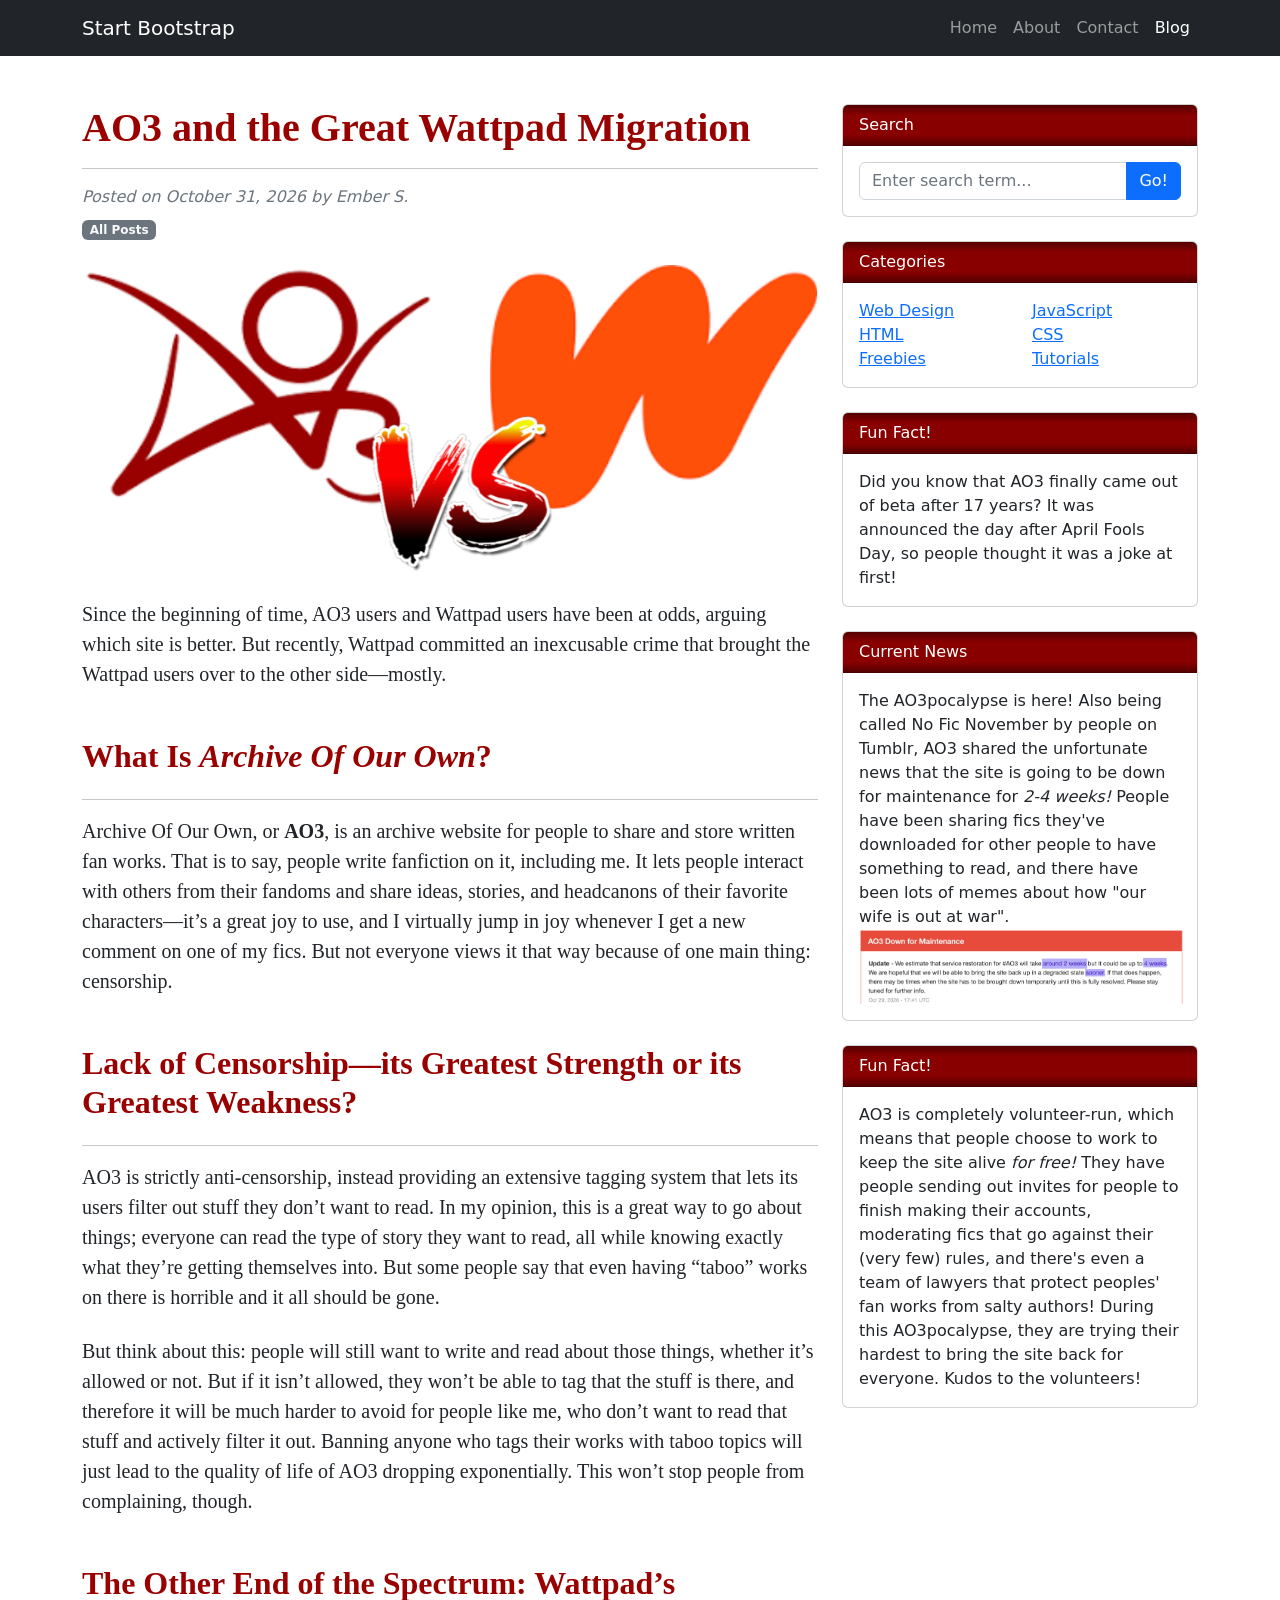
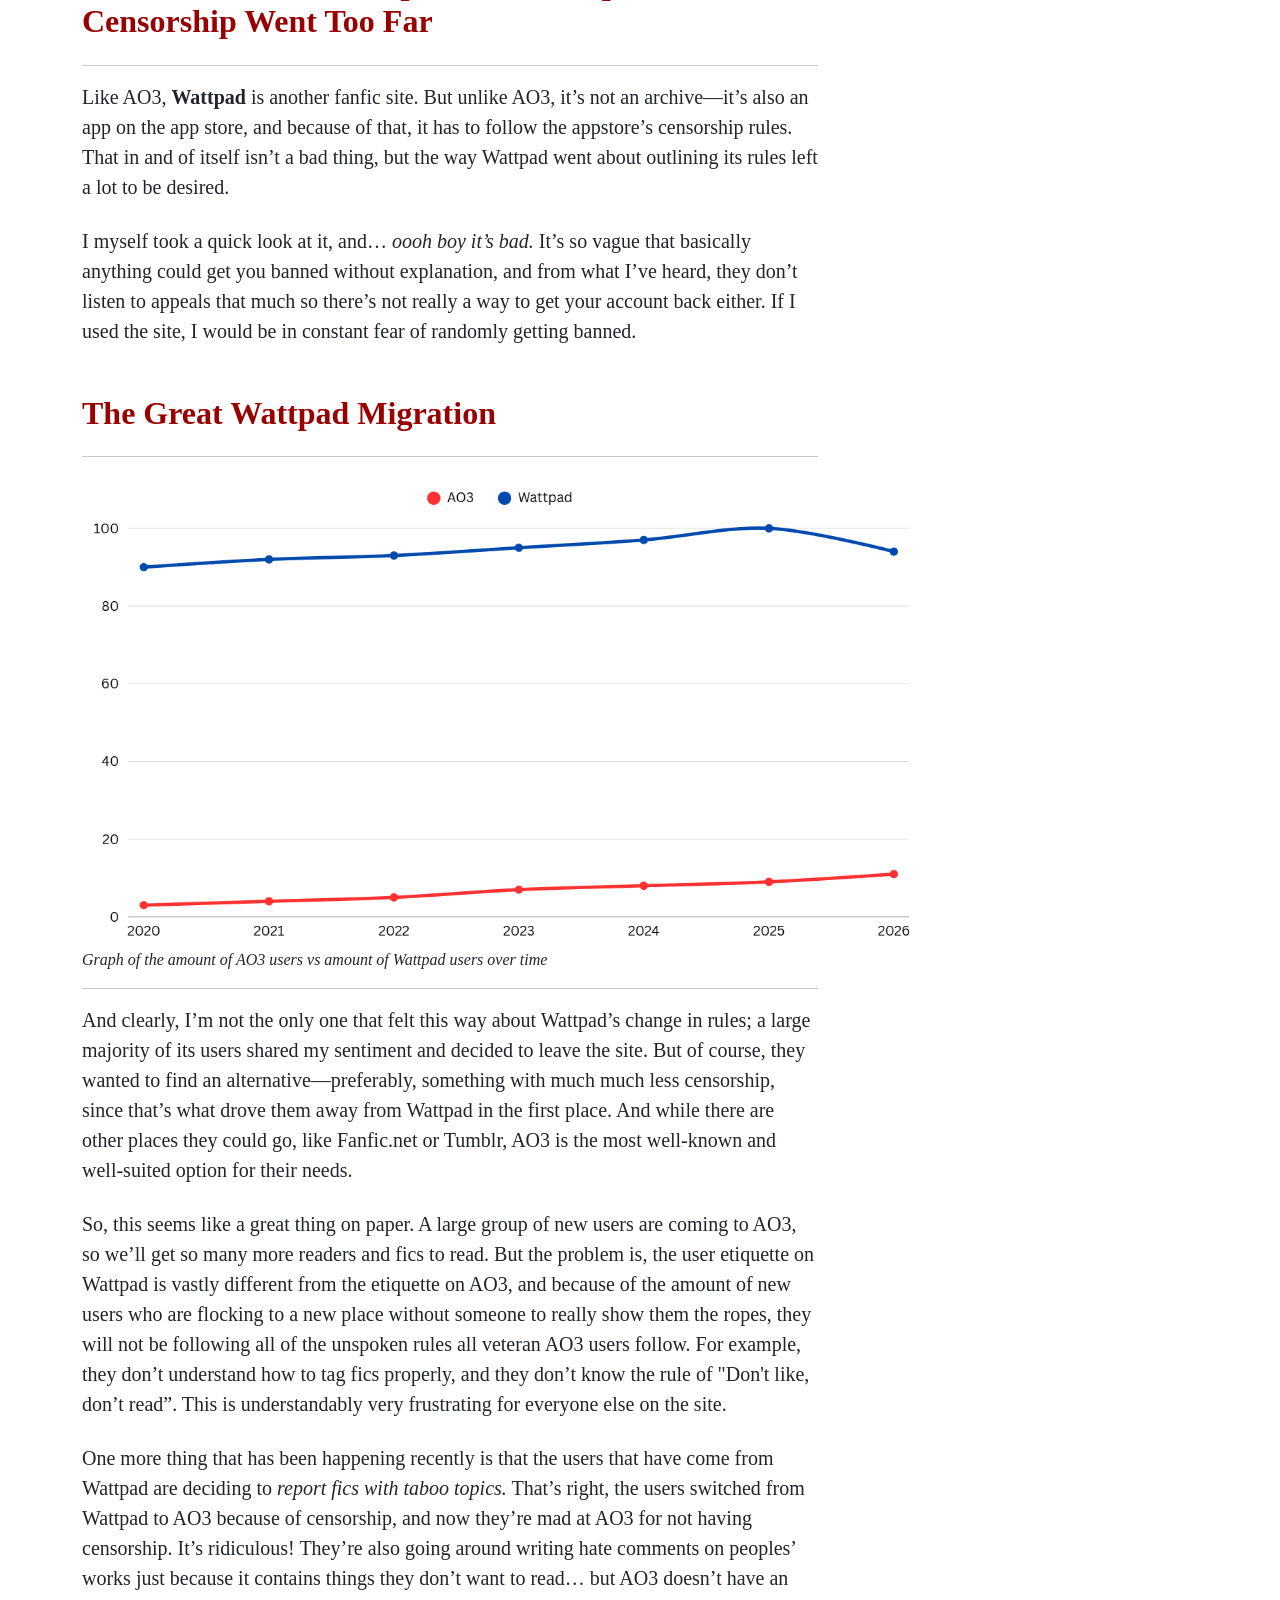
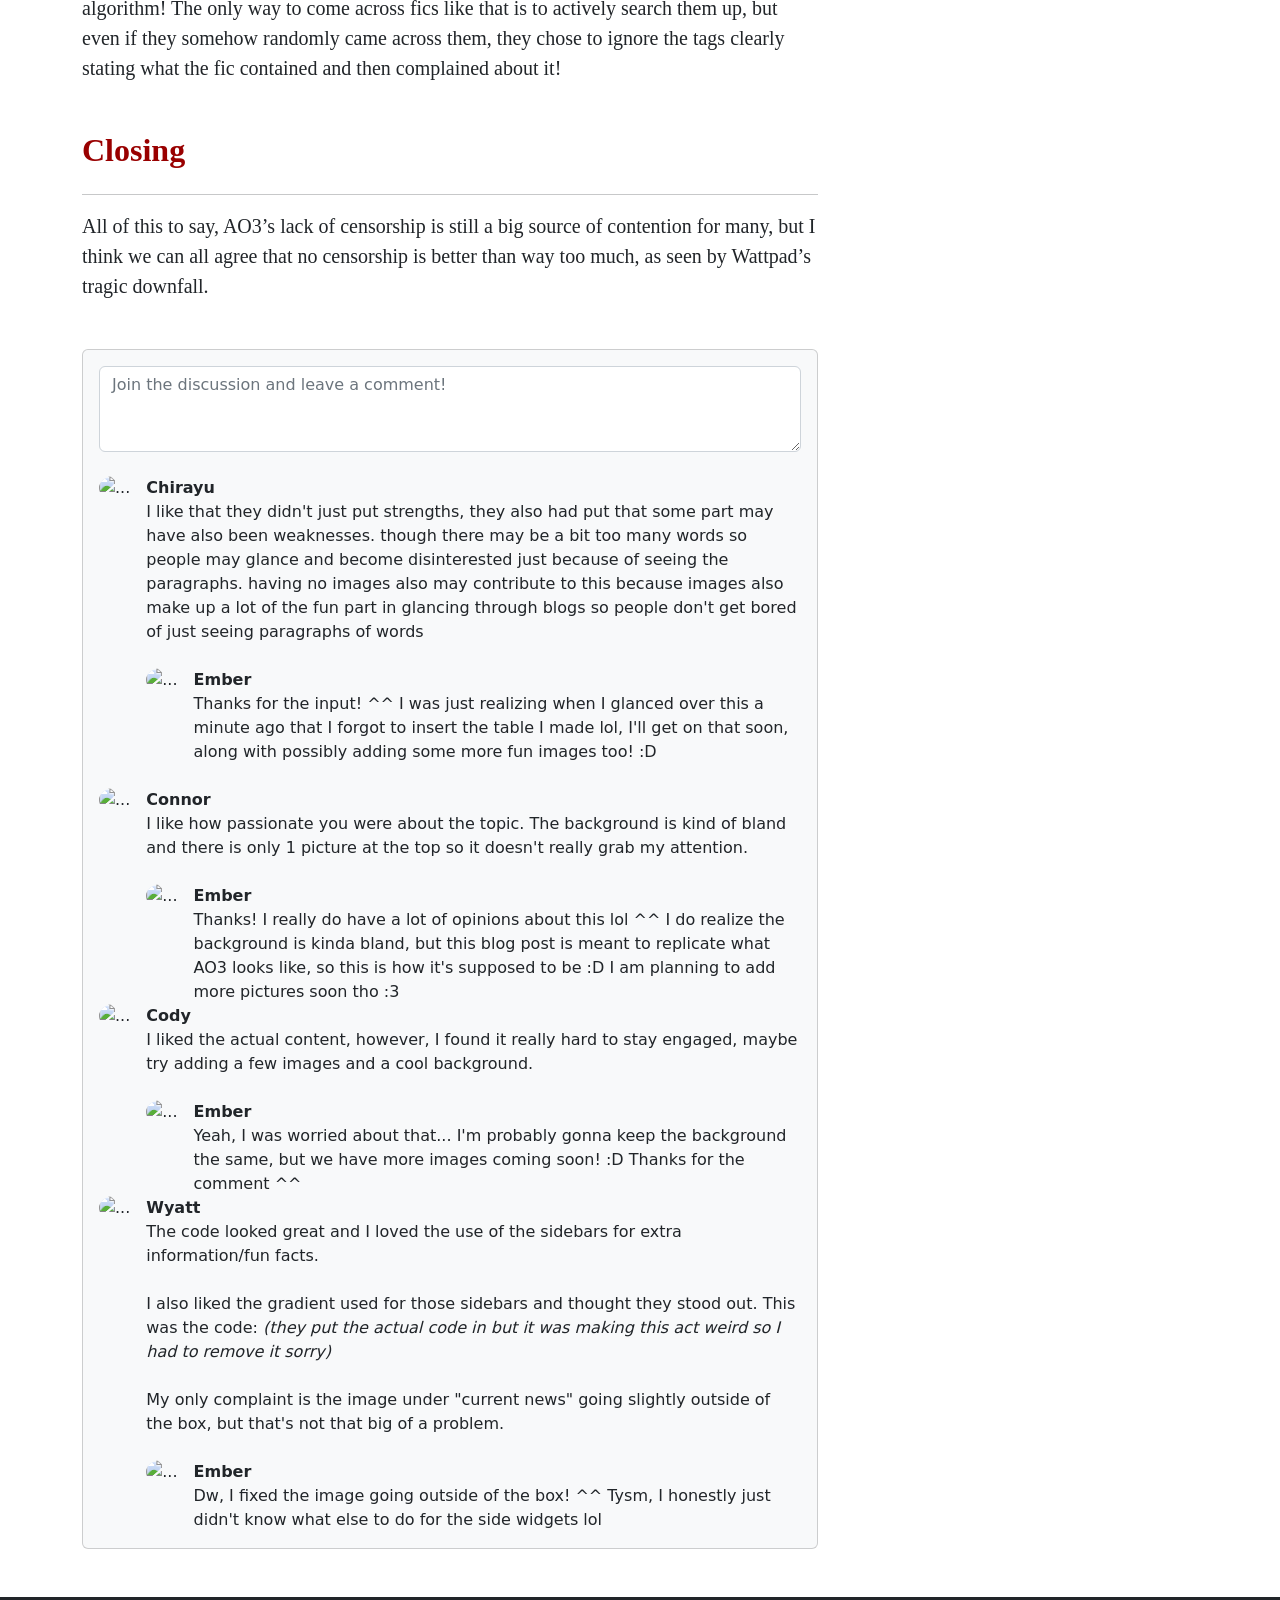
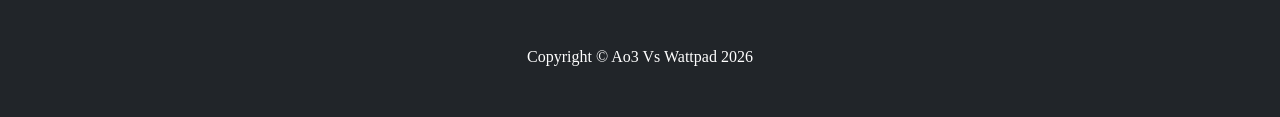
==== ao3-vs-wattpad/index.html @ 7c16bb61 "fixed the size of the widget picture (hopefully)" ====
<!DOCTYPE HTML>
<html lang="en">
    <head>
        <meta charset="utf-8">
        <meta name="viewport" content="width=device-width, initial-scale=1, shrink-to-fit=no">
        <meta name="description" content="">
        <meta name="author" content="">
        <title>AO3 and the Great Wattpad Migration</title>
        <!-- Favicon-->
        <link rel="icon" type="image/x-icon" href="favicon.ico">
        <!-- Core theme CSS (includes Bootstrap) - DON'T TOUCH THIS-->
        <link href="styles.css" rel="stylesheet">
        <!-- YOUR STYLES go in style.css, not styles.css! -->
        <link href="style.css" rel="stylesheet"> 
    </head>
    <body>
        <!-- Responsive navbar-->
        <nav class="navbar navbar-expand-lg navbar-dark bg-dark">
            <div class="container">
                <a class="navbar-brand" href="#!">Start Bootstrap</a>
                <button class="navbar-toggler" type="button" data-bs-toggle="collapse" data-bs-target="#navbarSupportedContent" aria-controls="navbarSupportedContent" aria-expanded="false" aria-label="Toggle navigation"><span class="navbar-toggler-icon"></span></button>
                <div class="collapse navbar-collapse" id="navbarSupportedContent">
                    <ul class="navbar-nav ms-auto mb-2 mb-lg-0">
                        <li class="nav-item"><a class="nav-link" href="../index.html">Home</a></li>
                        <li class="nav-item"><a class="nav-link" href="#!">About</a></li>
                        <li class="nav-item"><a class="nav-link" href="#!">Contact</a></li>
                        <li class="nav-item"><a class="nav-link active" aria-current="page" href="#">Blog</a></li>
                    </ul>
                </div>
            </div>
        </nav>
        <!-- Page content-->
        <div class="container mt-5">
            <div class="row">
                <div class="col-lg-8">
                    <!-- Post content-->
                    <article>
                        <!-- Post header-->
                        <header class="mb-4">
                            <!-- Post title-->
                            <h1 class="fw-bolder mb-1">AO3 and the Great Wattpad Migration</h1>
                            <hr>
                            <!-- Post meta content-->
                            <div class="text-muted fst-italic mb-2">Posted on October 31, 2026 by Ember S.</div>
                            <!-- Post categories-->
                            <a class="badge bg-secondary text-decoration-none link-light" href="../index.html">All Posts</a>
                        </header>
                        <!-- Preview image figure-->
                        <figure class="mb-4"><img class="img-fluid rounded" src="ao3-vs-wattpad.png" alt="AO3 versus Wattpad"></figure>
                        <!-- Post content-->
                        <section class="mb-5">
                            <p class="fs-5 mb-4">Since the beginning of time, AO3 users and Wattpad users have been at odds, arguing which site is better. But recently, Wattpad committed an inexcusable crime that brought the Wattpad users over to the other side—mostly.</p>
                            <h2 class="fw-bolder mb-4 mt-5">What Is <em>Archive Of Our Own</em>?</h2>
                            <hr>
                            <p class="fs-5 mb-4">Archive Of Our Own, or <strong>AO3</strong>, is an archive website for people to share and store written fan works. That is to say, people write fanfiction on it, including me. It lets people interact with others from their fandoms and share ideas, stories, and headcanons of their favorite characters—it’s a great joy to use, and I virtually jump in joy whenever I get a new comment on one of my fics. But not everyone views it that way because of one main thing: censorship.</p>
                            <h2 class="fw-bolder mb-4 mt-5">Lack of Censorship—its Greatest Strength or its Greatest Weakness?</h2>
                            <hr>
                            <p class="fs-5 mb-4">AO3 is strictly anti-censorship, instead providing an extensive tagging system that lets its users filter out stuff they don’t want to read. In my opinion, this is a great way to go about things; everyone can read the type of story they want to read, all while knowing exactly what they’re getting themselves into. But some people say that even having “taboo” works on there is horrible and it all should be gone.</p>
                            <p class="fs-5 mb-4">But think about this: people will still want to write and read about those things, whether it’s allowed or not. But if it isn’t allowed, they won’t be able to tag that the stuff is there, and therefore it will be much harder to avoid for people like me, who don’t want to read that stuff and actively filter it out. Banning anyone who tags their works with taboo topics will just lead to the quality of life of AO3 dropping exponentially. This won’t stop people from complaining, though.</p>
                            <h2 class="fw-bolder mb-4 mt-5">The Other End of the Spectrum: Wattpad’s Censorship Went Too Far</h2>
                            <hr>
                            <p class="fs-5 mb-4">Like AO3, <strong>Wattpad</strong> is another fanfic site. But unlike AO3, it’s not an archive—it’s also an app on the app store, and because of that, it has to follow the appstore’s censorship rules. That in and of itself isn’t a bad thing, but the way Wattpad went about outlining its rules left a lot to be desired.</p>
                            <p class="fs-5 mb-4">I myself took a quick look at it, and… <em>oooh boy it’s bad.</em> It’s so vague that basically anything could get you banned without explanation, and from what I’ve heard, they don’t listen to appeals that much so there’s not really a way to get your account back either. If I used the site, I would be in constant fear of randomly getting banned.</p>
                            <h2 class="fw-bolder mb-4 mt-5">The Great Wattpad Migration</h2>
                            <hr>
                            <img src="ao3-vs-wattpad-graph.png" alt="Graph of amount of AO3 users vs amount of Wattpad users over time" height="475px">
                            <p><em>Graph of the amount of AO3 users vs amount of Wattpad users over time</em></p>
                            <hr>
                            <p class="fs-5 mb-4">And clearly, I’m not the only one that felt this way about Wattpad’s change in rules; a large majority of its users shared my sentiment and decided to leave the site. But of course, they wanted to find an alternative—preferably, something with much much less censorship, since that’s what drove them away from Wattpad in the first place. And while there are other places they could go, like Fanfic.net or Tumblr, AO3 is the most well-known and well-suited option for their needs.</p>
                            <p class="fs-5 mb-4">So, this seems like a great thing on paper. A large group of new users are coming to AO3, so we’ll get so many more readers and fics to read. But the problem is, the user etiquette on Wattpad is vastly different from the etiquette on AO3, and because of the amount of new users who are flocking to a new place without someone to really show them the ropes, they will not be following all of the unspoken rules all veteran AO3 users follow. For example, they don’t understand how to tag fics properly, and they don’t know the rule of "Don't like, don’t read”. This is understandably very frustrating for everyone else on the site.</p>
                            <p class="fs-5 mb-4">One more thing that has been happening recently is that the users that have come from Wattpad are deciding to <em>report fics with taboo topics.</em> That’s right, the users switched from Wattpad to AO3 because of censorship, and now they’re mad at AO3 for not having censorship. It’s ridiculous! They’re also going around writing hate comments on peoples’ works just because it contains things they don’t want to read… but AO3 doesn’t have an algorithm! The only way to come across fics like that is to actively search them up, but even if they somehow randomly came across them, they chose to ignore the tags clearly stating what the fic contained and then complained about it!</p>
                            <h2 class="fw-bolder mb-4 mt-5">Closing</h2>
                            <hr>
                            <p class="fs-5 mb-4">All of this to say, AO3’s lack of censorship is still a big source of contention for many, but I think we can all agree that no censorship is better than way too much, as seen by Wattpad’s tragic downfall.</p>
                        </section>
                    </article>
                    <!-- Comments section-->
                    <section class="mb-5">
                        <div class="card bg-light">
                            <div class="card-body">
                                <!-- Comment form-->
                                <form class="mb-4"><textarea class="form-control" rows="3" placeholder="Join the discussion and leave a comment!"></textarea></form>
                                <!-- Comment with nested comments-->
                                <div class="d-flex mb-4">
                                    <!-- Parent comment-->
                                    <div class="flex-shrink-0"><img class="rounded-circle" src="https://source.roboflow.com/h8u6q8CDWDcug4Eg41S5pzTrK632/5afs3L3KSyShOP1tIbpe/original.jpg" alt="..." height="50px" width="50px"></div>
                                    <div class="ms-3">
                                        <div class="fw-bold">Chirayu</div>
                                        I like that they didn't just put strengths, they also had put that some part may have also been weaknesses. though there may be a bit too many words so people may glance and become disinterested just because of seeing the paragraphs. having no images also may contribute to this because images also make up a lot of the fun part in glancing through blogs so people don't get bored of just seeing paragraphs of words
                                        <!-- Child comment 1-->
                                        <div class="d-flex mt-4">
                                            <div class="flex-shrink-0"><img class="rounded-circle" src="https://cdn12.picryl.com/photo/2016/12/31/kitten-cat-pet-animals-0e38ed-1024.jpg" alt="..." height="50px" width="50px"></div>
                                            <div class="ms-3">
                                                <div class="fw-bold">Ember</div>
                                                Thanks for the input! ^^ I was just realizing when I glanced over this a minute ago that I forgot to insert the table I made lol, I'll get on that soon, along with possibly adding some more fun images too! :D
                                            </div>
                                        </div>
                                    </div>
                                </div>
                                <!-- Single comment-->
                                <div class="d-flex">
                                    <div class="flex-shrink-0"><img class="rounded-circle" src="https://dvhsnews.org/wp-content/uploads/2026/01/orange-tabby-cat-profile.jpg" alt="..." height="50px" width="50px"></div>
                                    <div class="ms-3">
                                        <div class="fw-bold">Connor</div>
                                        I like how passionate you were about the topic. The background is kind of bland and there is only 1 picture at the top so it doesn't really grab my attention.
                                        <!-- Child comment 1-->
                                        <div class="d-flex mt-4">
                                            <div class="flex-shrink-0"><img class="rounded-circle" src="https://cdn12.picryl.com/photo/2016/12/31/kitten-cat-pet-animals-0e38ed-1024.jpg" alt="..." height="50px" width="50px"></div>
                                            <div class="ms-3">
                                                <div class="fw-bold">Ember</div>
                                                Thanks! I really do have a lot of opinions about this lol ^^ I do realize the background is kinda bland, but this blog post is meant to replicate what AO3 looks like, so this is how it's supposed to be :D I am planning to add more pictures soon tho :3
                                            </div>
                                        </div>
                                    </div>
                                </div>
                                <!-- Single comment-->
                                <div class="d-flex">
                                    <div class="flex-shrink-0"><img class="rounded-circle" src="https://i1.pickpik.com/photos/745/633/146/norwegian-forest-cat-cat-amber-face-preview.jpg" alt="..." height="50px" width="50px"></div>
                                    <div class="ms-3">
                                        <div class="fw-bold">Cody</div>
                                        I liked the actual content, however, I found it really hard to stay engaged, maybe try adding a few images and a cool background.
                                        <!-- Child comment 1-->
                                        <div class="d-flex mt-4">
                                            <div class="flex-shrink-0"><img class="rounded-circle" src="https://cdn12.picryl.com/photo/2016/12/31/kitten-cat-pet-animals-0e38ed-1024.jpg" alt="..." height="50px" width="50px"></div>
                                            <div class="ms-3">
                                                <div class="fw-bold">Ember</div>
                                                Yeah, I was worried about that... I'm probably gonna keep the background the same, but we have more images coming soon! :D Thanks for the comment ^^
                                            </div>
                                        </div>
                                    </div>
                                </div>
                                <!-- Single comment-->
                                <div class="d-flex">
                                    <div class="flex-shrink-0"><img class="rounded-circle" src="https://pixnio.com/free-images/2017/09/26/2017-09-26-07-55-24.jpg" alt="..." height="50px" width="50px"></div>
                                    <div class="ms-3">
                                        <div class="fw-bold">Wyatt</div>
                                        The code looked great and I loved the use of the sidebars for extra information/fun facts.<br><br>
                                        I also liked the gradient used for those sidebars and thought they stood out. This was the code: <em>(they put the actual code in but it was making this act weird so I had to remove it sorry)</em><br><br>
                                        My only complaint is the image under "current news" going slightly outside of the box, but that's not that big of a problem.
                                        <!-- Child comment 1-->
                                        <div class="d-flex mt-4">
                                            <div class="flex-shrink-0"><img class="rounded-circle" src="https://cdn12.picryl.com/photo/2016/12/31/kitten-cat-pet-animals-0e38ed-1024.jpg" alt="..." height="50px" width="50px"></div>
                                            <div class="ms-3">
                                                <div class="fw-bold">Ember</div>
                                                Dw, I fixed the image going outside of the box! ^^ Tysm, I honestly just didn't know what else to do for the side widgets lol
                                            </div>
                                        </div>
                                    </div>
                                </div>
                            </div>
                        </div>
                    </section>
                </div>
                <!-- Side widgets-->
                <div class="col-lg-4">
                    <!-- Search widget-->
                    <div class="card mb-4">
                        <div class="card-header">Search</div>
                        <div class="card-body">
                            <div class="input-group">
                                <input class="form-control" type="text" placeholder="Enter search term..." aria-label="Enter search term..." aria-describedby="button-search">
                                <button class="btn btn-primary" id="button-search" type="button">Go!</button>
                            </div>
                        </div>
                    </div>
                    <!-- Categories widget-->
                    <div class="card mb-4">
                        <div class="card-header">Categories</div>
                        <div class="card-body">
                            <div class="row">
                                <div class="col-sm-6">
                                    <ul class="list-unstyled mb-0">
                                        <li><a href="#!">Web Design</a></li>
                                        <li><a href="#!">HTML</a></li>
                                        <li><a href="#!">Freebies</a></li>
                                    </ul>
                                </div>
                                <div class="col-sm-6">
                                    <ul class="list-unstyled mb-0">
                                        <li><a href="#!">JavaScript</a></li>
                                        <li><a href="#!">CSS</a></li>
                                        <li><a href="#!">Tutorials</a></li>
                                    </ul>
                                </div>
                            </div>
                        </div>
                    </div>
                    <!-- Side widget-->
                    <div class="card mb-4">
                        <div class="card-header">Fun Fact!</div>
                        <div class="card-body">Did you know that AO3 finally came out of beta after 17 years? It was announced the day after April Fools Day, so people thought it was a joke at first!</div>
                    </div>
                    <!-- Side widget-->
                    <div class="card mb-4">
                        <div class="card-header">Current News</div>
                        <div class="card-body">The AO3pocalypse is here! Also being called No Fic November by people on Tumblr, AO3 shared the unfortunate news that the site is going to be down for maintenance for <em>2-4 weeks!</em> People have been sharing fics they've downloaded for other people to have something to read, and there have been lots of memes about how "our wife is out at war".<br>
                        <img src="ao3-status-update.png" alt="ao3 status update" height="75px"></div>
                    </div>
                    <!-- Side widget-->
                    <div class="card mb-4">
                        <div class="card-header">Fun Fact!</div>
                        <div class="card-body">AO3 is completely volunteer-run, which means that people choose to work to keep the site alive <em>for free!</em> They have people sending out invites for people to finish making their accounts, moderating fics that go against their (very few) rules, and there's even a team of lawyers that protect peoples' fan works from salty authors! During this AO3pocalypse, they are trying their hardest to bring the site back for everyone. Kudos to the volunteers!</div>
                    </div>
                </div>
            </div>
        </div>
        <!-- Footer-->
        <footer class="py-5 bg-dark">
            <div class="container"><p class="m-0 text-center text-white">Copyright © Ao3 Vs Wattpad 2026</p></div>
        </footer>
        <!-- Bootstrap core JS-->
        <script src="https://cdn.jsdelivr.net/npm/bootstrap@5.2.3/dist/js/bootstrap.bundle.min.js"></script>
        <!-- Core theme JS-->
        <script src="js/scripts.js"></script>
    

</body></html>
---- ao3-vs-wattpad/style.css ----
/* LEAVE THESE */


/* NEW CSS HERE */
h1 {
    color:#990000!important;
    font-family: Georgia;
}
h2 {
    color:#990000!important;
    font-family: Georgia;
}
p {
    font-family: Lucida Sans;
}
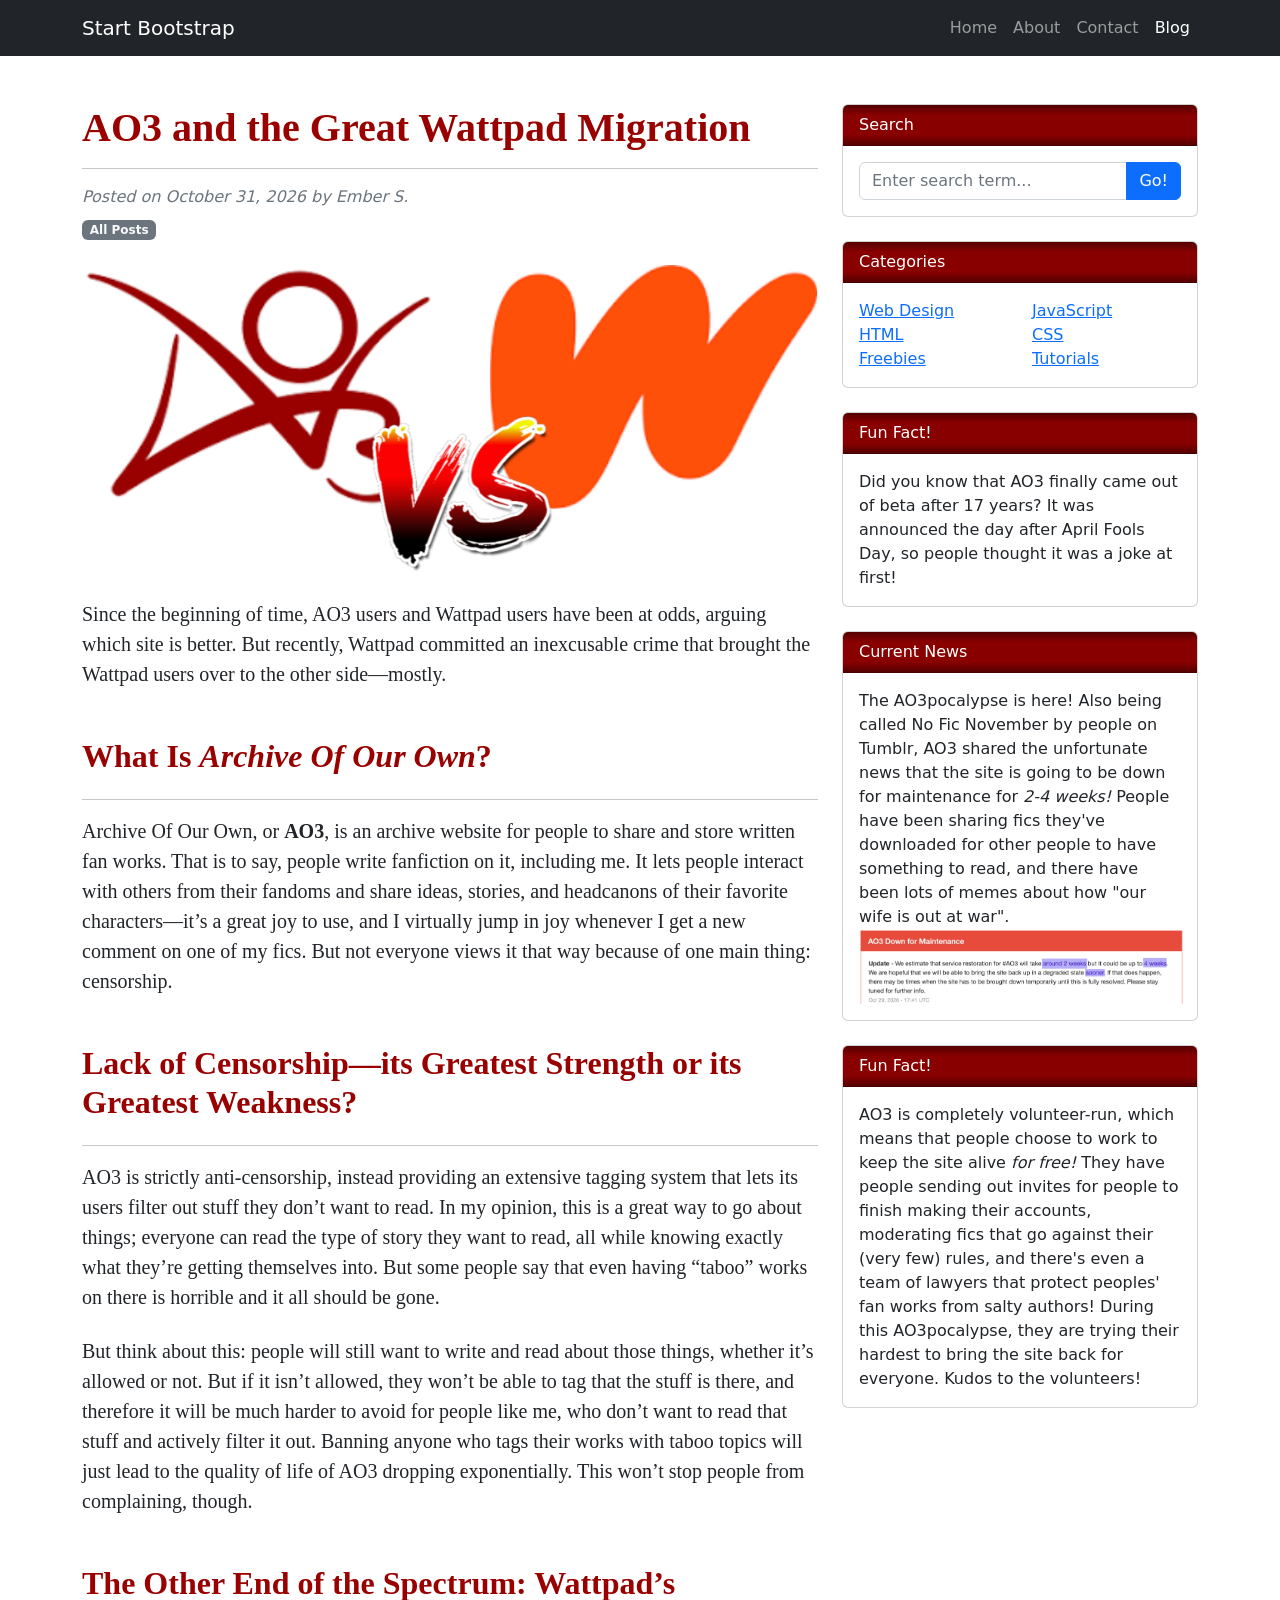
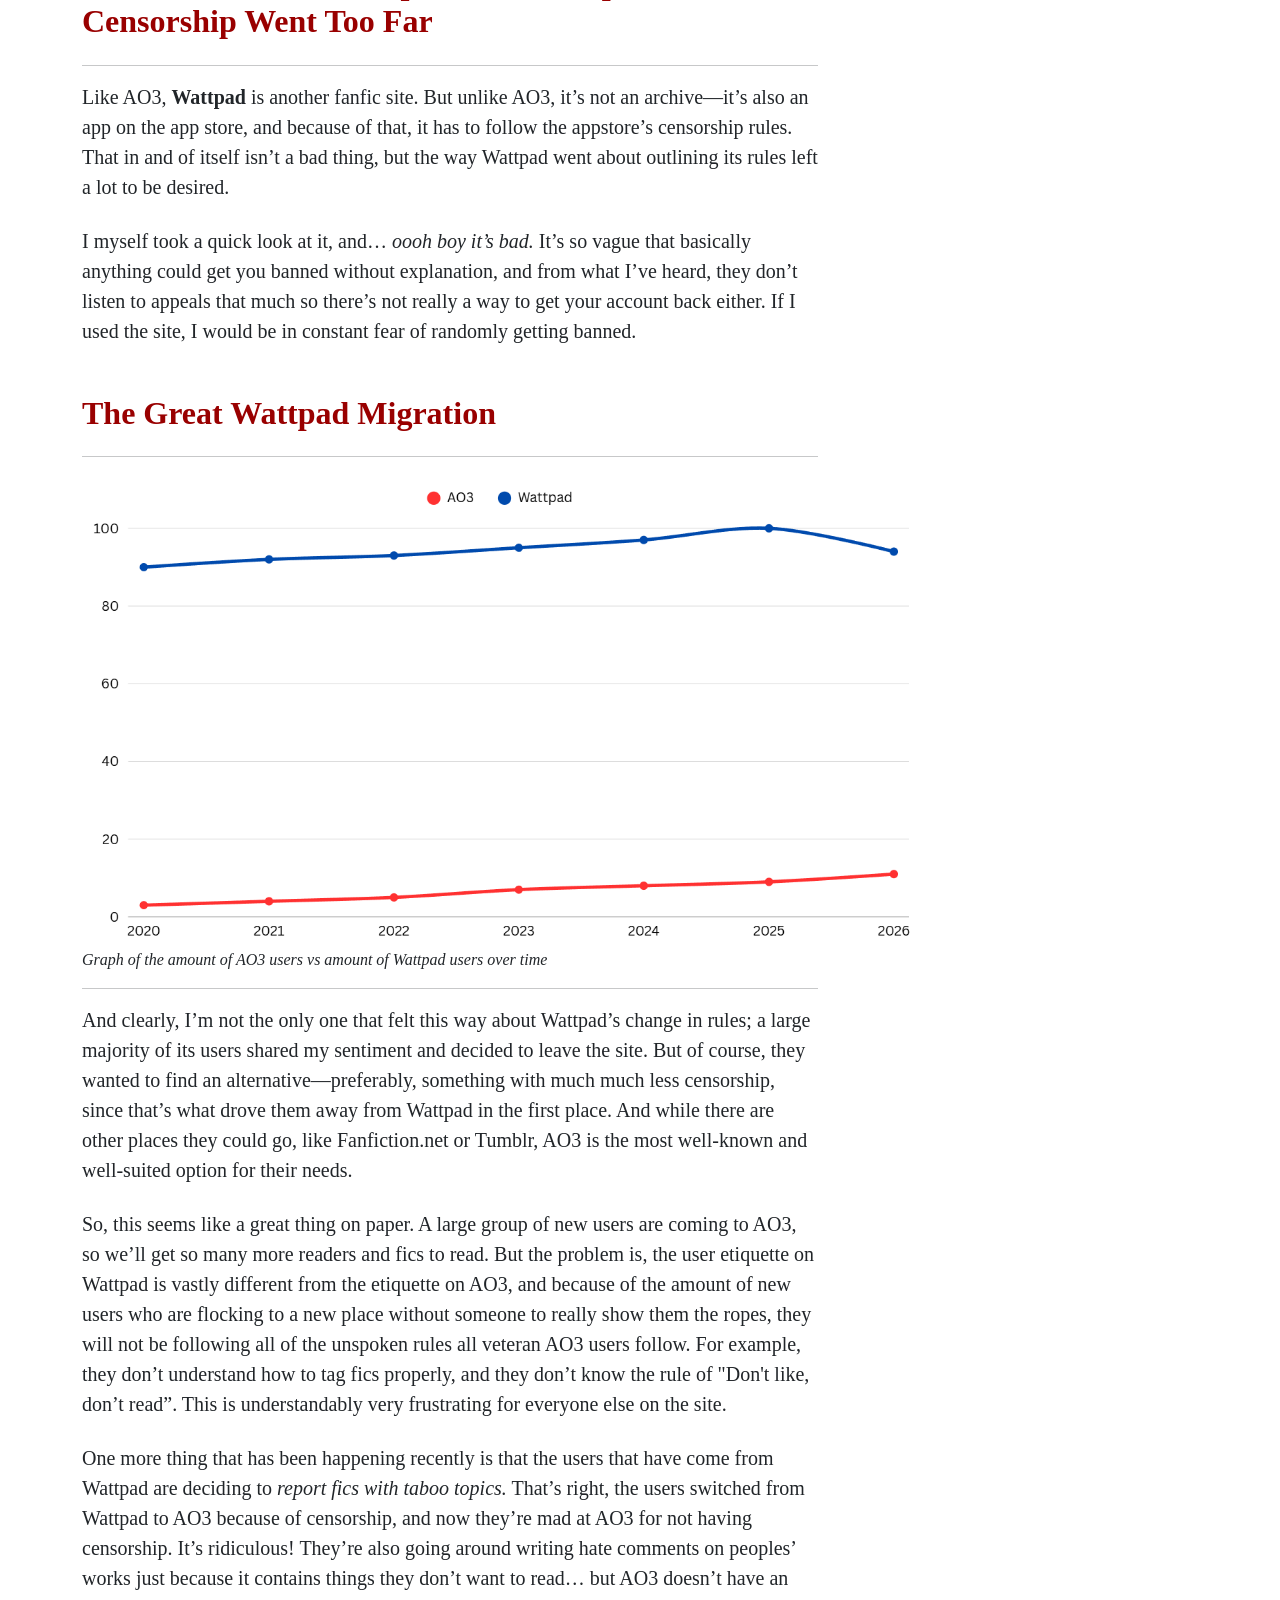
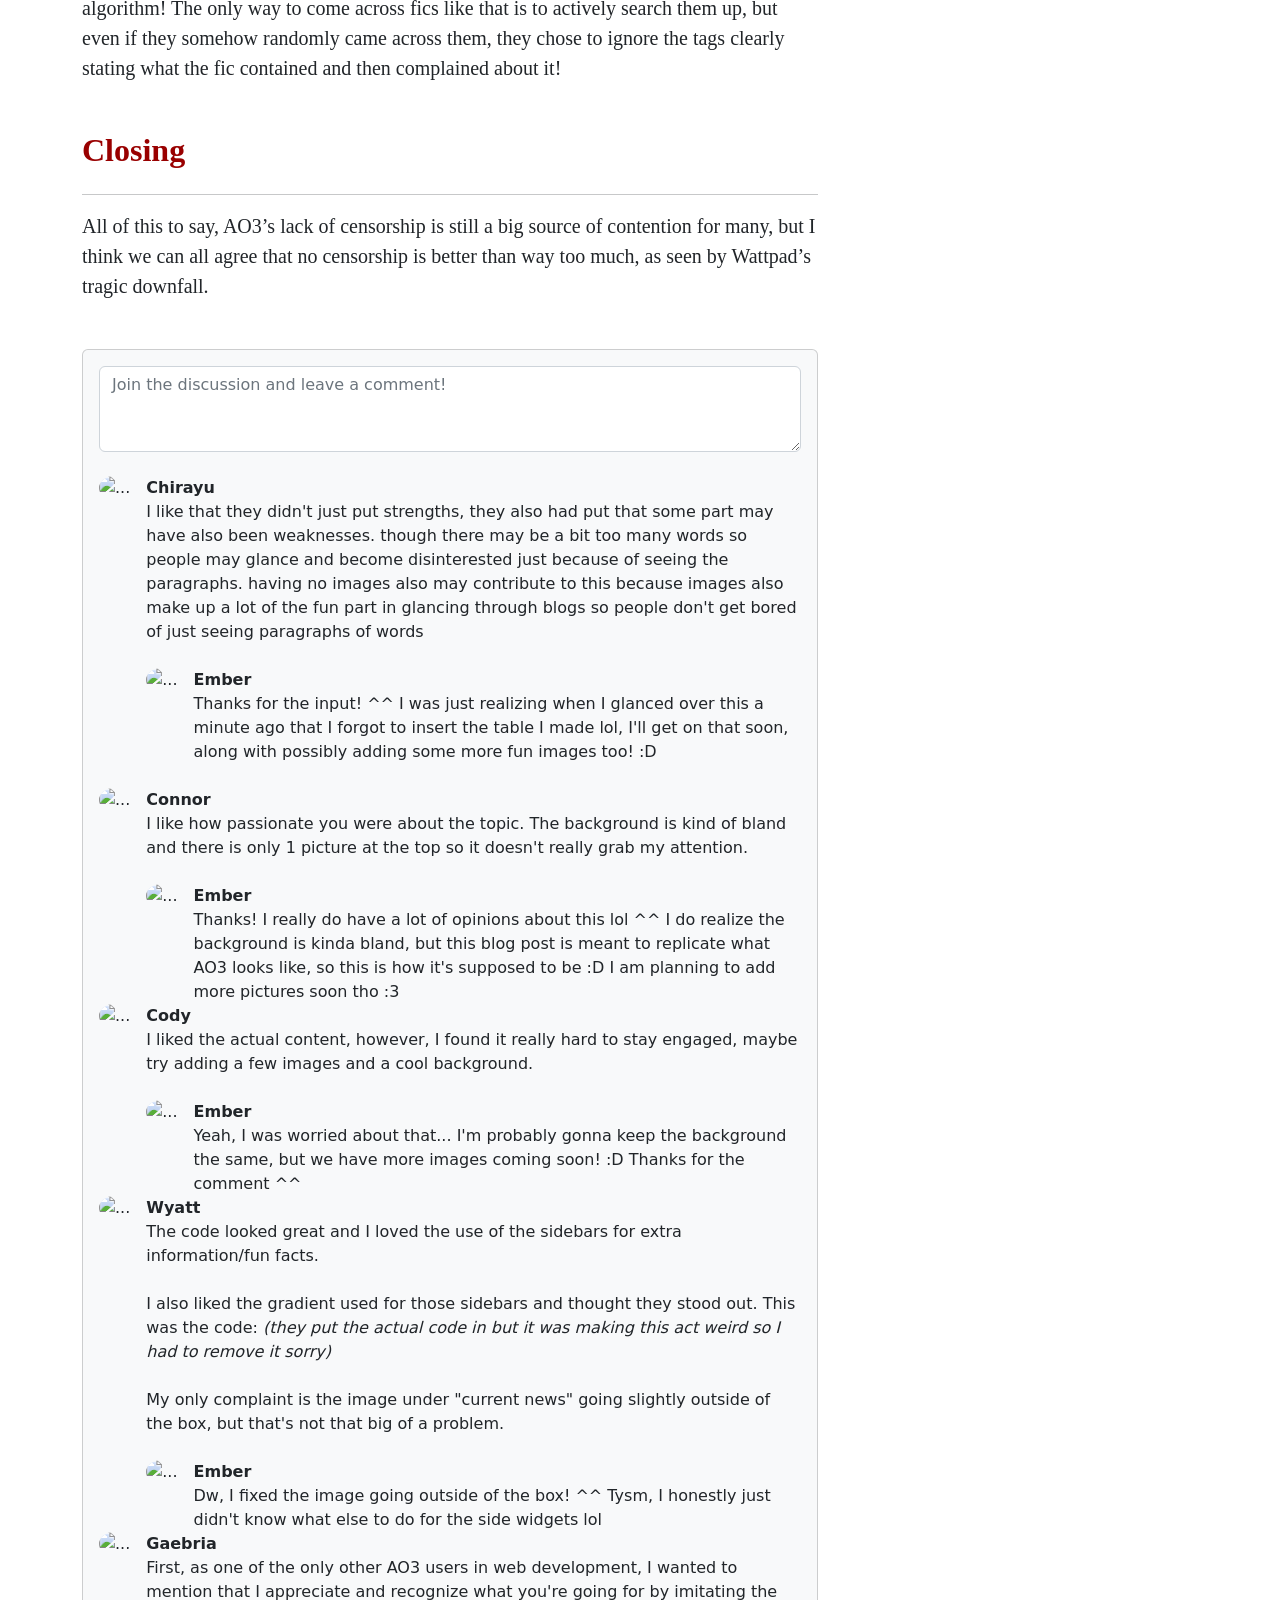
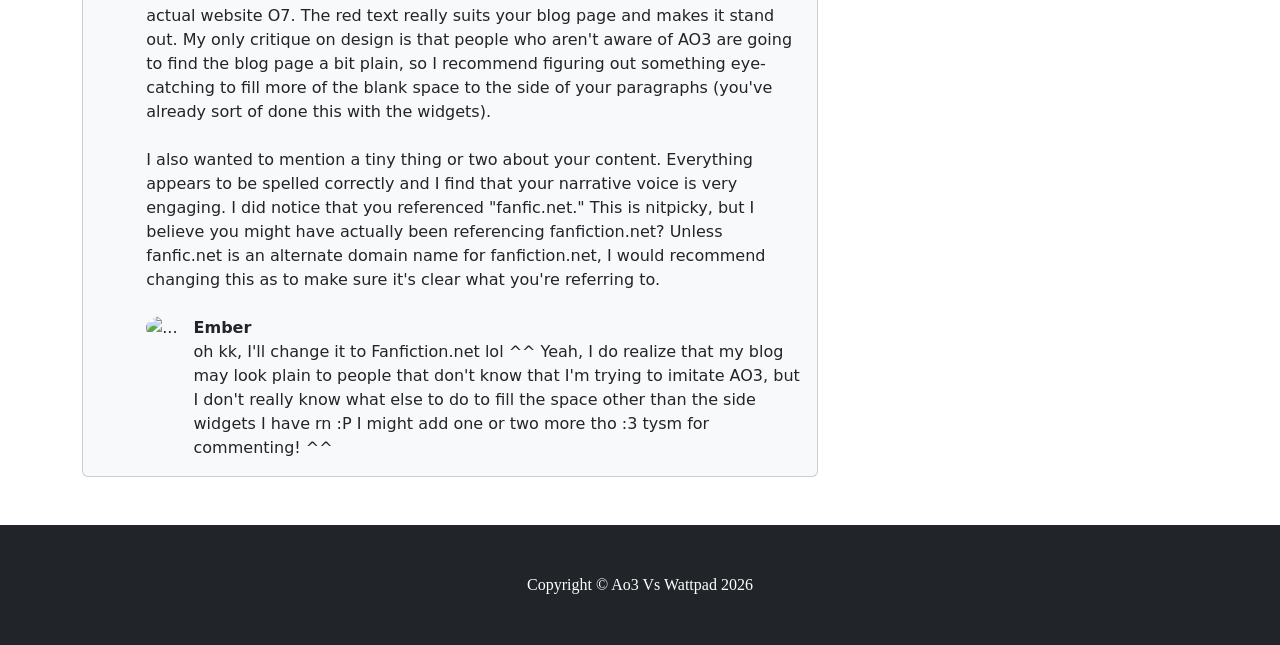
==== commit 0e8a9745: "added a comment from gabe and my reply, also changed fanfic.net to fanfiction.net" ====
--- a/ao3-vs-wattpad/index.html
+++ b/ao3-vs-wattpad/index.html
@@ -66,7 +66,7 @@
                             <img src="ao3-vs-wattpad-graph.png" alt="Graph of amount of AO3 users vs amount of Wattpad users over time" height="475px">
                             <p><em>Graph of the amount of AO3 users vs amount of Wattpad users over time</em></p>
                             <hr>
-                            <p class="fs-5 mb-4">And clearly, I’m not the only one that felt this way about Wattpad’s change in rules; a large majority of its users shared my sentiment and decided to leave the site. But of course, they wanted to find an alternative—preferably, something with much much less censorship, since that’s what drove them away from Wattpad in the first place. And while there are other places they could go, like Fanfic.net or Tumblr, AO3 is the most well-known and well-suited option for their needs.</p>
+                            <p class="fs-5 mb-4">And clearly, I’m not the only one that felt this way about Wattpad’s change in rules; a large majority of its users shared my sentiment and decided to leave the site. But of course, they wanted to find an alternative—preferably, something with much much less censorship, since that’s what drove them away from Wattpad in the first place. And while there are other places they could go, like Fanfiction.net or Tumblr, AO3 is the most well-known and well-suited option for their needs.</p>
                             <p class="fs-5 mb-4">So, this seems like a great thing on paper. A large group of new users are coming to AO3, so we’ll get so many more readers and fics to read. But the problem is, the user etiquette on Wattpad is vastly different from the etiquette on AO3, and because of the amount of new users who are flocking to a new place without someone to really show them the ropes, they will not be following all of the unspoken rules all veteran AO3 users follow. For example, they don’t understand how to tag fics properly, and they don’t know the rule of "Don't like, don’t read”. This is understandably very frustrating for everyone else on the site.</p>
                             <p class="fs-5 mb-4">One more thing that has been happening recently is that the users that have come from Wattpad are deciding to <em>report fics with taboo topics.</em> That’s right, the users switched from Wattpad to AO3 because of censorship, and now they’re mad at AO3 for not having censorship. It’s ridiculous! They’re also going around writing hate comments on peoples’ works just because it contains things they don’t want to read… but AO3 doesn’t have an algorithm! The only way to come across fics like that is to actively search them up, but even if they somehow randomly came across them, they chose to ignore the tags clearly stating what the fic contained and then complained about it!</p>
                             <h2 class="fw-bolder mb-4 mt-5">Closing</h2>
@@ -143,6 +143,23 @@
                                             <div class="ms-3">
                                                 <div class="fw-bold">Ember</div>
                                                 Dw, I fixed the image going outside of the box! ^^ Tysm, I honestly just didn't know what else to do for the side widgets lol
+                                            </div>
+                                        </div>
+                                    </div>
+                                </div>
+                                 <!-- Single comment-->
+                                <div class="d-flex">
+                                    <div class="flex-shrink-0"><img class="rounded-circle" src="https://cdn12.picryl.com/photo/2016/12/31/cat-pet-female-animals-ce888b-1024.jpg" alt="..." height="50px" width="50px"></div>
+                                    <div class="ms-3">
+                                        <div class="fw-bold">Gaebria</div>
+                                        First, as one of the only other AO3 users in web development, I wanted to mention that I appreciate and recognize what you're going for by imitating the actual website O7. The red text really suits your blog page and makes it stand out. My only critique on design is that people who aren't aware of AO3 are going to find the blog page a bit plain, so I recommend figuring out something eye-catching to fill more of the blank space to the side of your paragraphs (you've already sort of done this with the widgets).<br><br>
+                                        I also wanted to mention a tiny thing or two about your content. Everything appears to be spelled correctly and I find that your narrative voice is very engaging. I did notice that you referenced "fanfic.net." This is nitpicky, but I believe you might have actually been referencing fanfiction.net? Unless fanfic.net is an alternate domain name for fanfiction.net, I would recommend changing this as to make sure it's clear what you're referring to.
+                                        <!-- Child comment 1-->
+                                        <div class="d-flex mt-4">
+                                            <div class="flex-shrink-0"><img class="rounded-circle" src="https://cdn12.picryl.com/photo/2016/12/31/kitten-cat-pet-animals-0e38ed-1024.jpg" alt="..." height="50px" width="50px"></div>
+                                            <div class="ms-3">
+                                                <div class="fw-bold">Ember</div>
+                                                oh kk, I'll change it to Fanfiction.net lol ^^ Yeah, I do realize that my blog may look plain to people that don't know that I'm trying to imitate AO3, but I don't really know what else to do to fill the space other than the side widgets I have rn :P I might add one or two more tho :3 tysm for commenting! ^^
                                             </div>
                                         </div>
                                     </div>
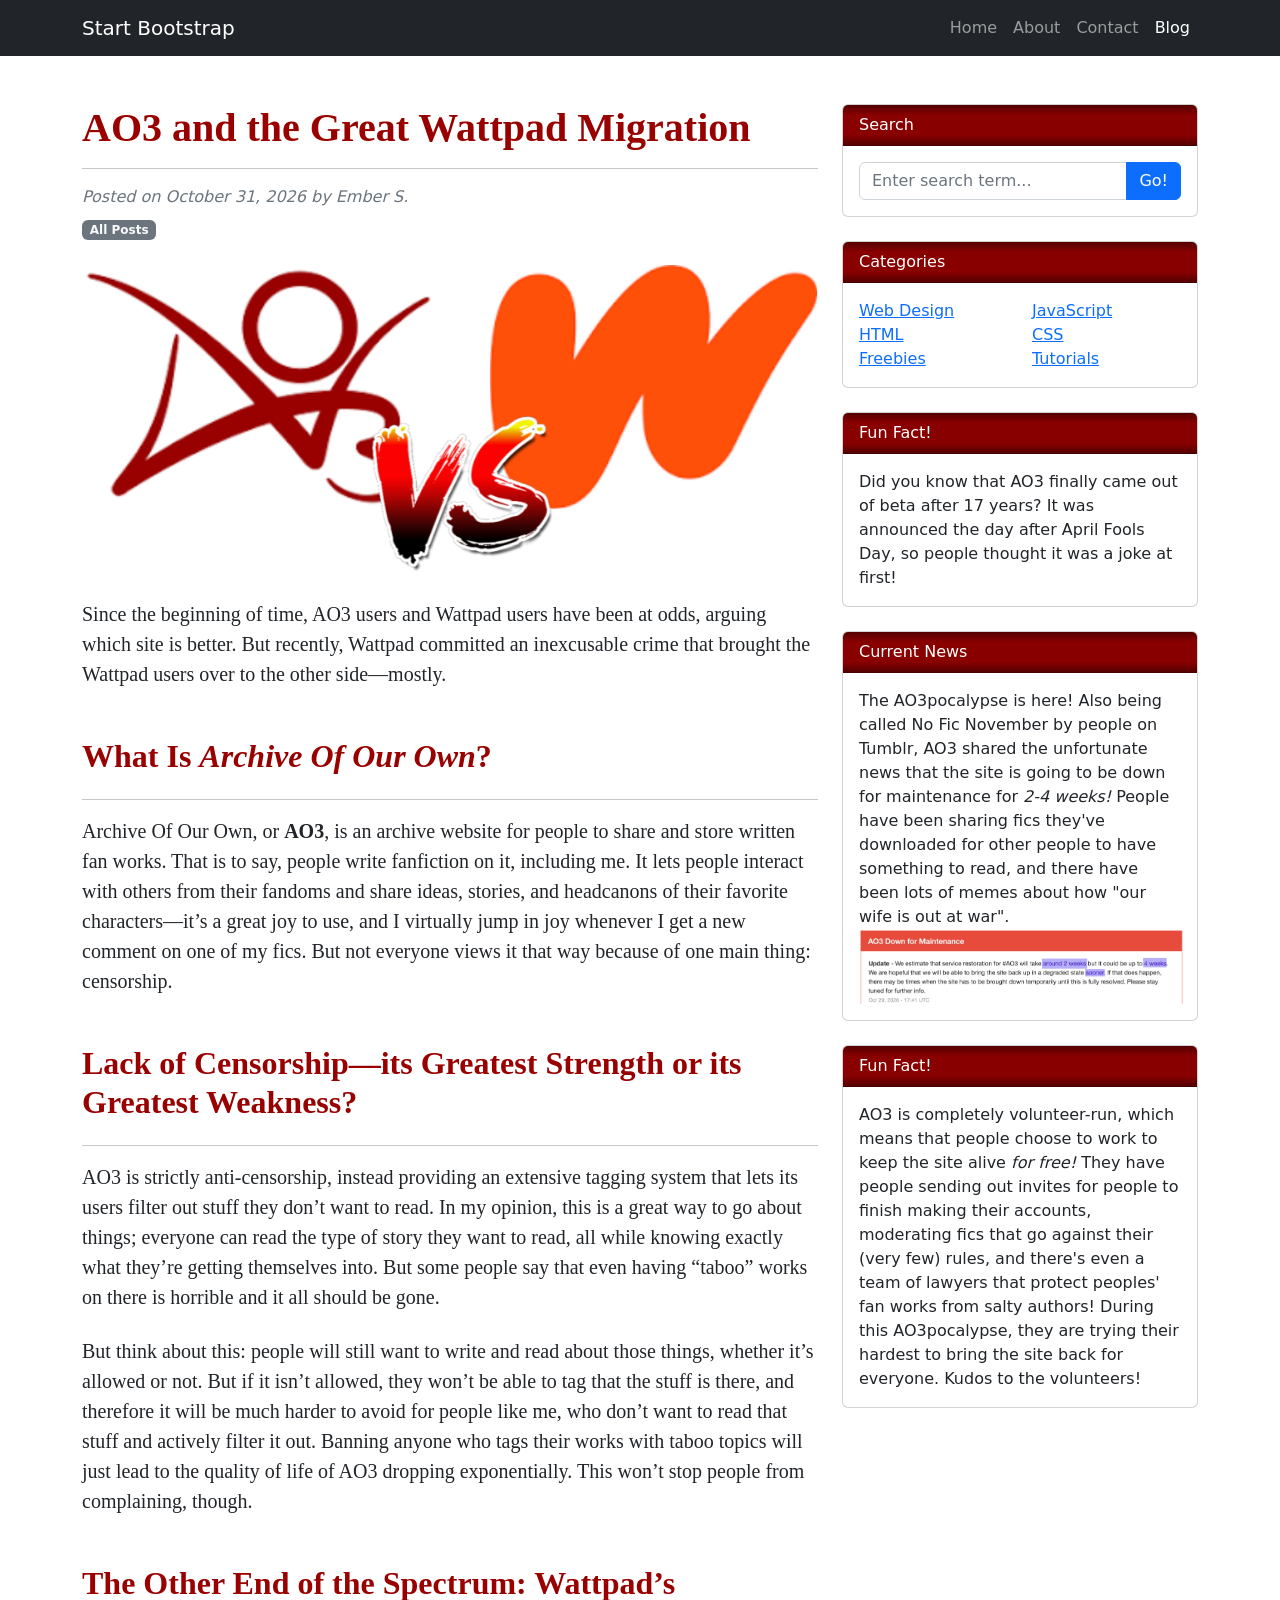
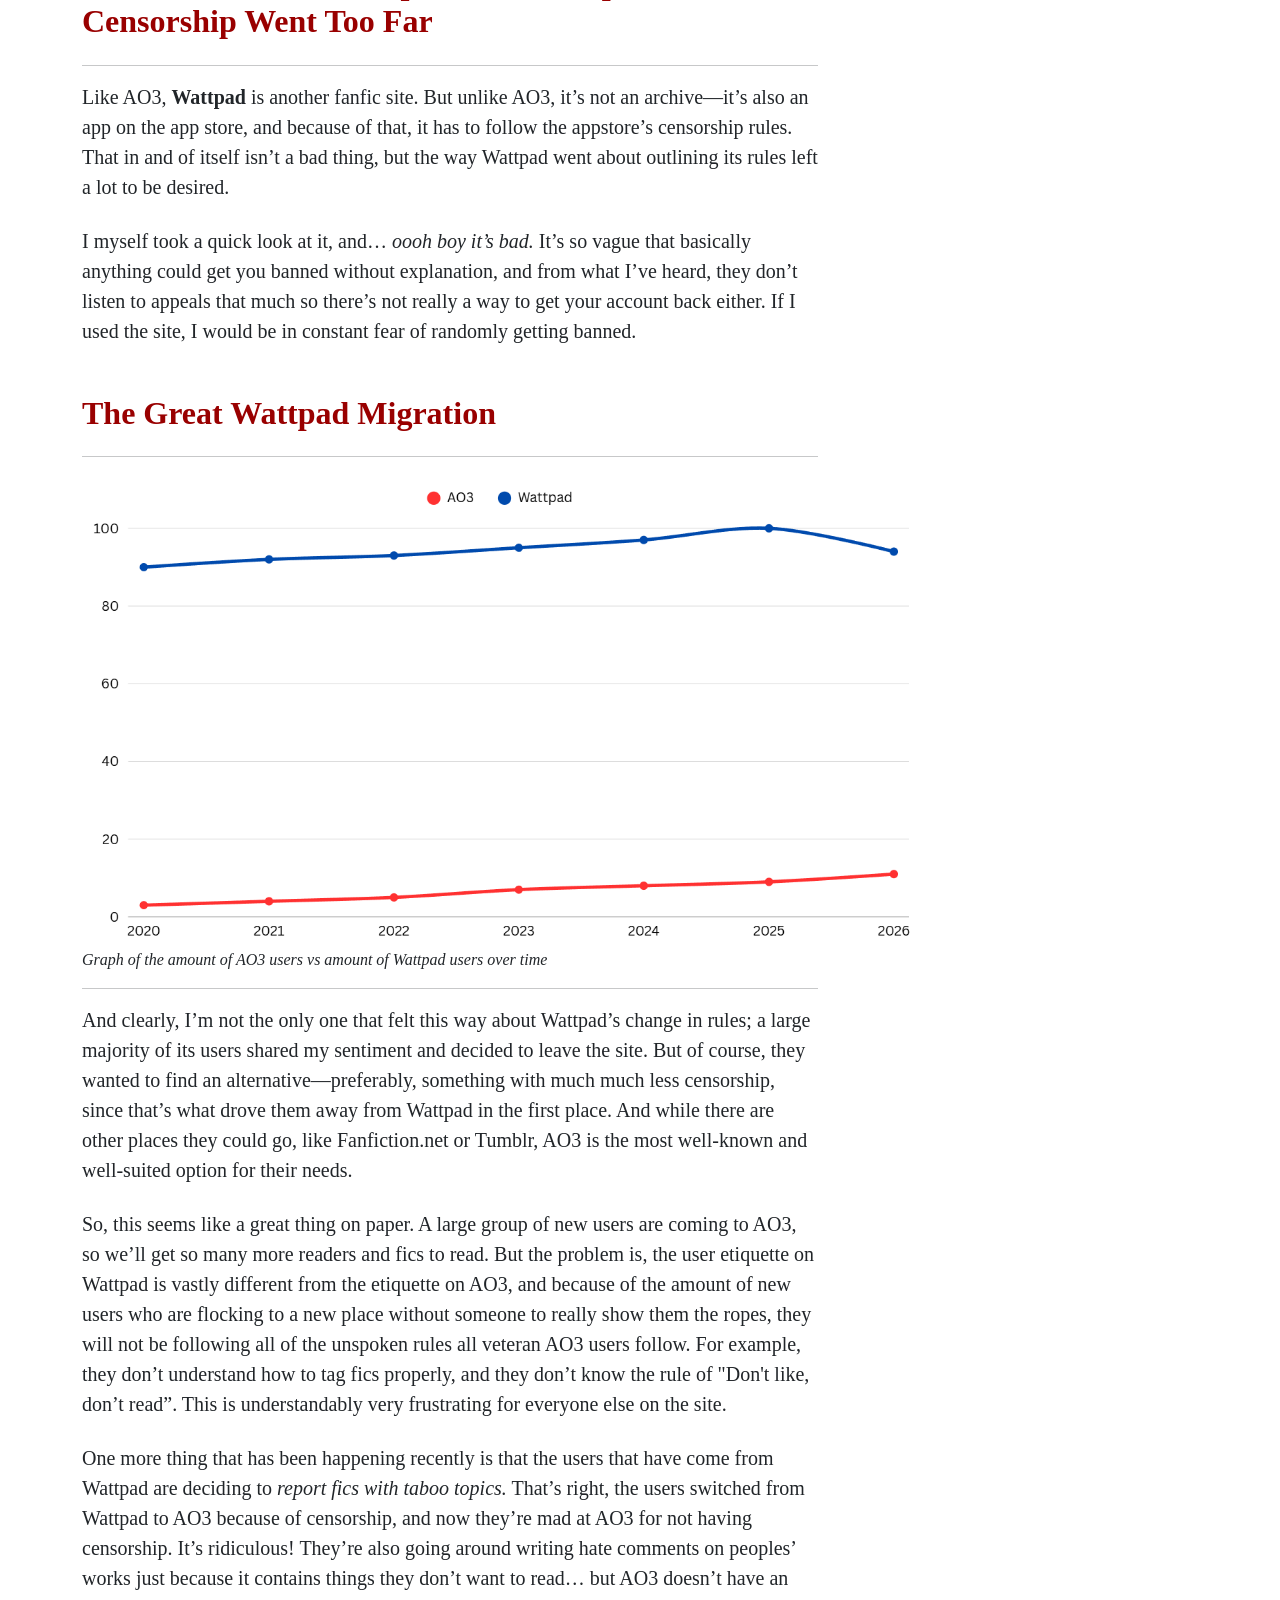
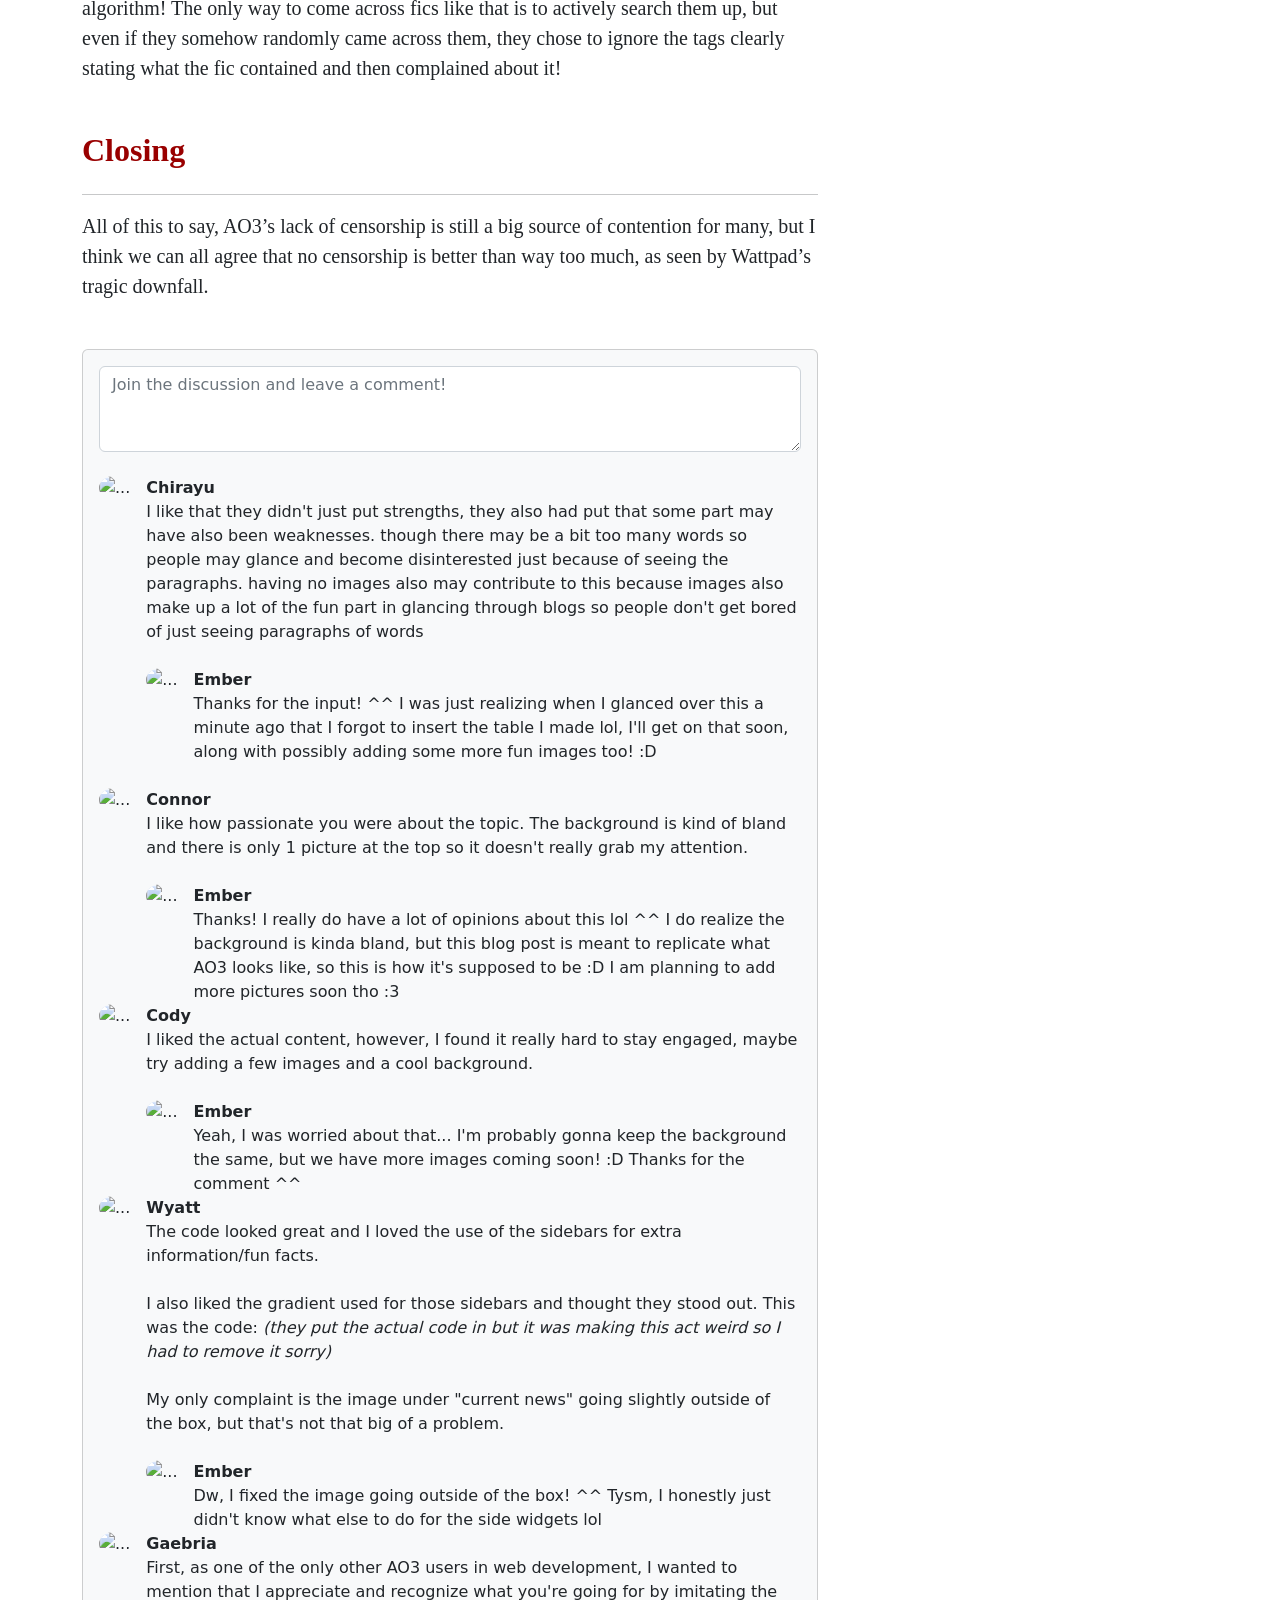
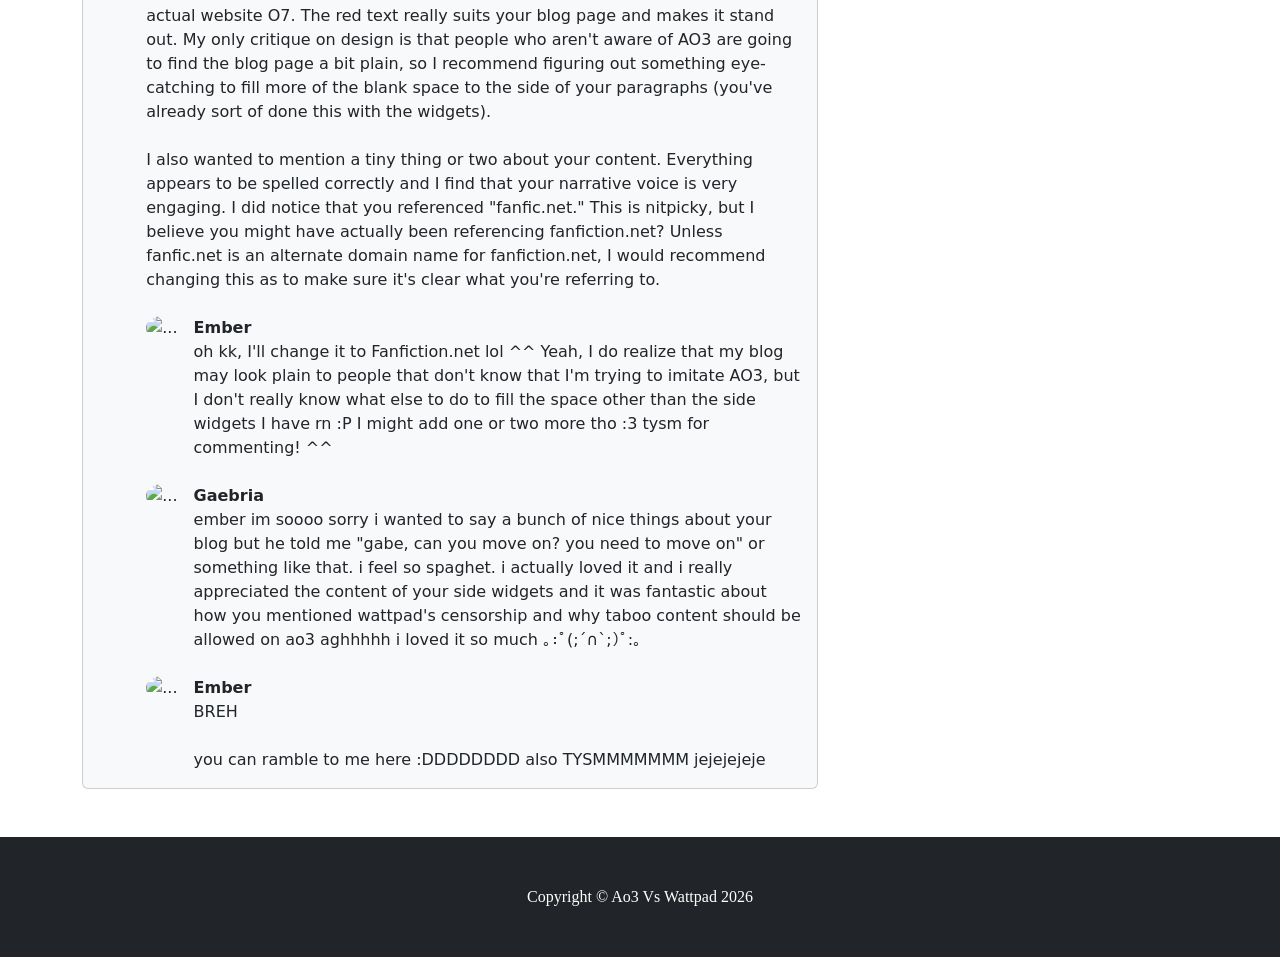
==== commit 4c6cedc0: "added some extra replies to a comment" ====
--- a/ao3-vs-wattpad/index.html
+++ b/ao3-vs-wattpad/index.html
@@ -162,6 +162,23 @@
                                                 oh kk, I'll change it to Fanfiction.net lol ^^ Yeah, I do realize that my blog may look plain to people that don't know that I'm trying to imitate AO3, but I don't really know what else to do to fill the space other than the side widgets I have rn :P I might add one or two more tho :3 tysm for commenting! ^^
                                             </div>
                                         </div>
+                                        <!-- Child comment 2-->
+                                        <div class="d-flex mt-4">
+                                            <div class="flex-shrink-0"><img class="rounded-circle" src="https://cdn12.picryl.com/photo/2016/12/31/cat-pet-female-animals-ce888b-1024.jpg" alt="..." height="50px" width="50px"></div>
+                                            <div class="ms-3">
+                                                <div class="fw-bold">Gaebria</div>
+                                                ember im soooo sorry i wanted to say a bunch of nice things about your blog but he told me "gabe, can you move on? you need to move on" or something like that. i feel so spaghet. i actually loved it and i really appreciated the content of your side widgets and it was fantastic about how you mentioned wattpad's censorship and why taboo content should be allowed on ao3 aghhhhh i loved it so much ｡:ﾟ(;´∩`;)ﾟ:｡
+                                            </div>
+                                        </div>
+                                        <!-- Child comment 3-->
+                                        <div class="d-flex mt-4">
+                                            <div class="flex-shrink-0"><img class="rounded-circle" src="https://cdn12.picryl.com/photo/2016/12/31/kitten-cat-pet-animals-0e38ed-1024.jpg" alt="..." height="50px" width="50px"></div>
+                                            <div class="ms-3">
+                                                <div class="fw-bold">Ember</div>
+                                                BREH<br><br>
+                                                you can ramble to me here :DDDDDDDD also TYSMMMMMMM jejejejeje
+                                            </div>
+                                        </div>
                                     </div>
                                 </div>
                             </div>
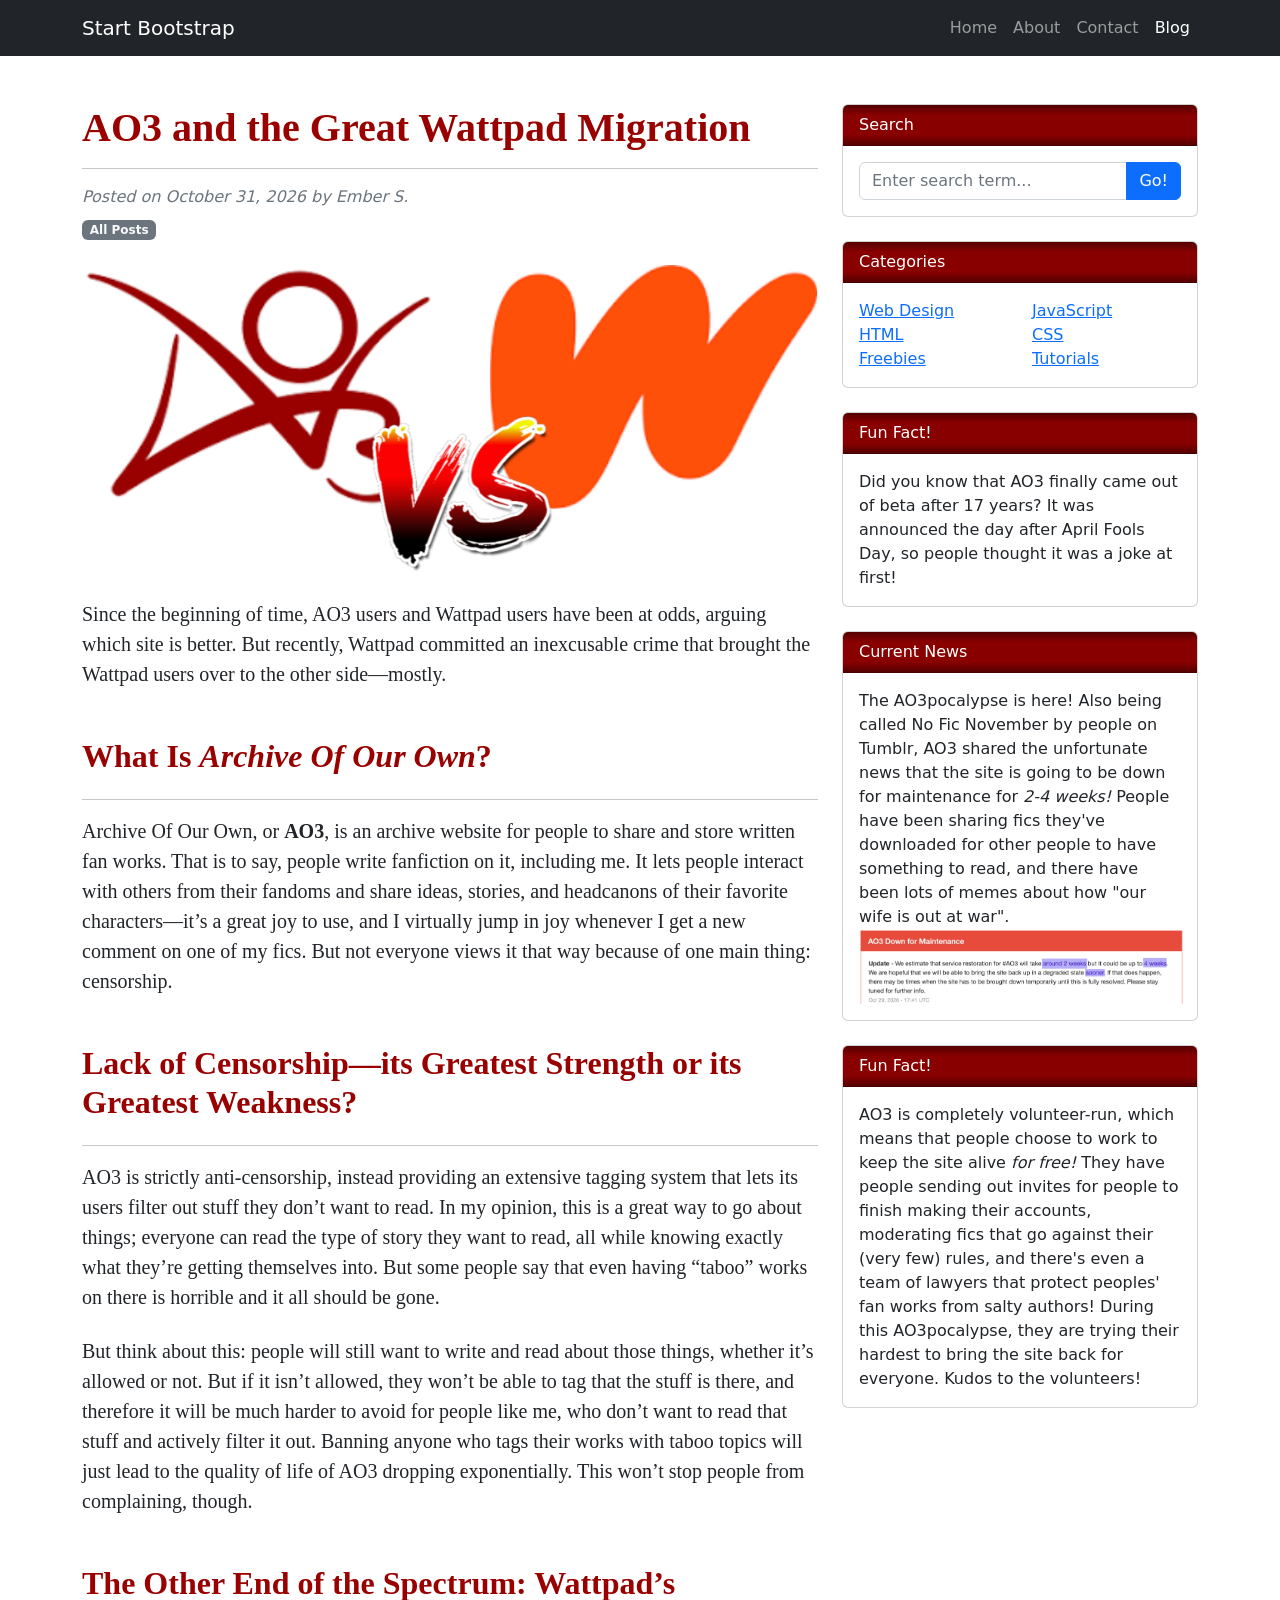
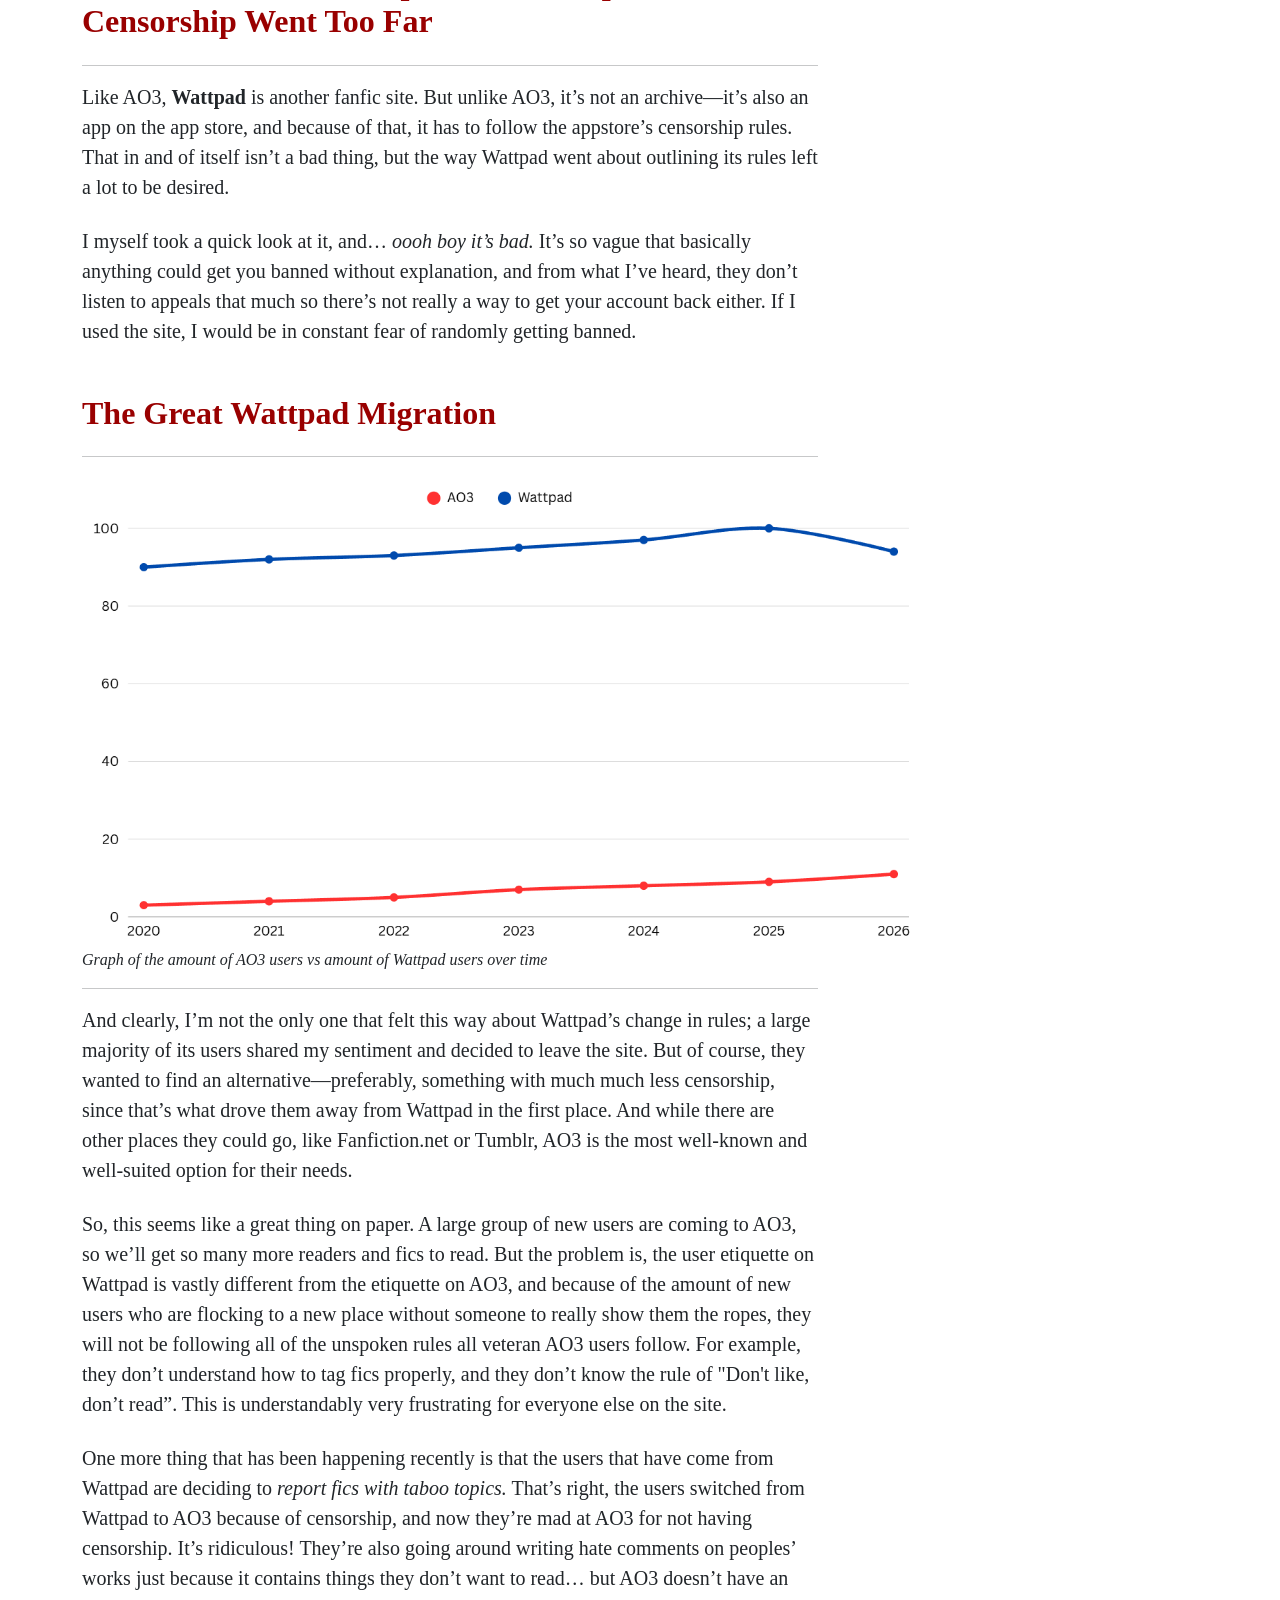
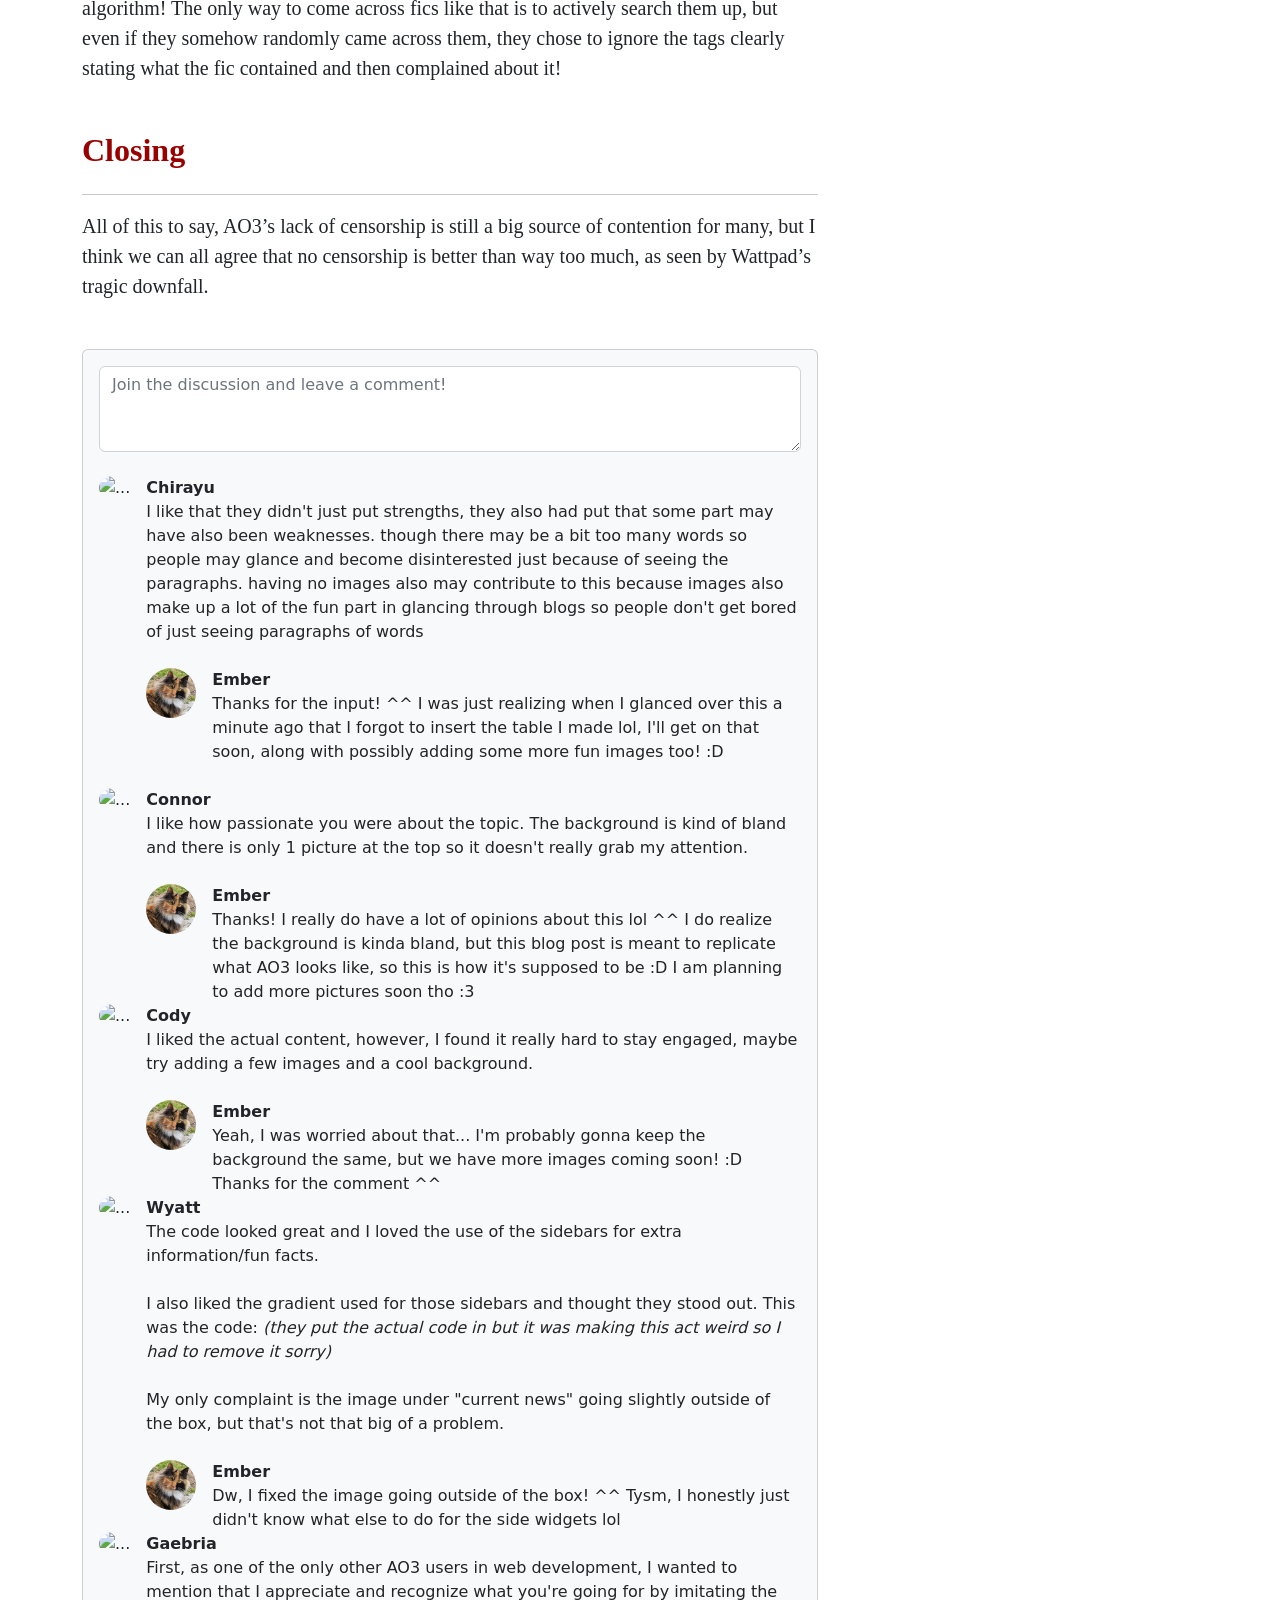
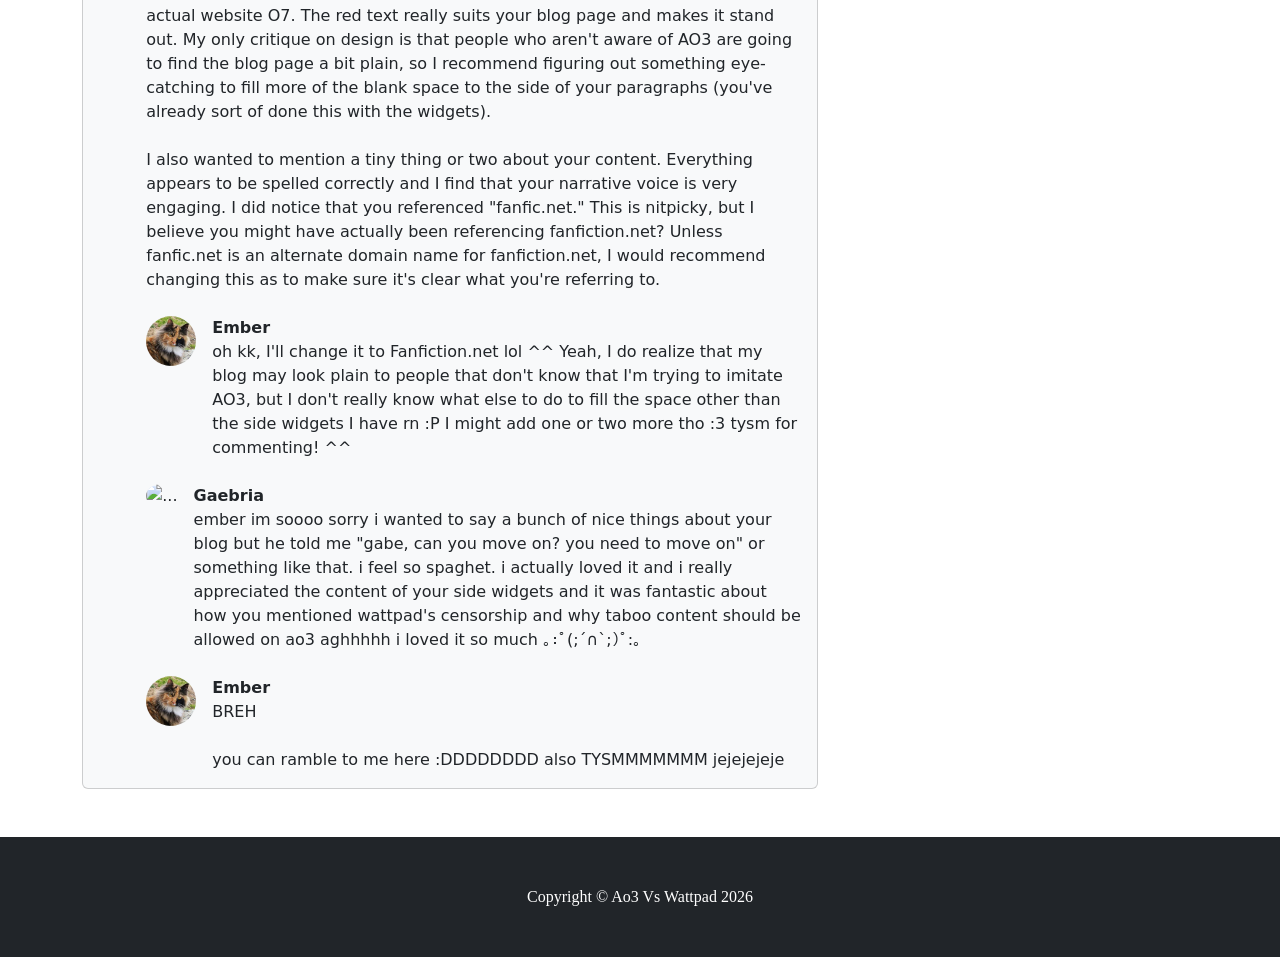
==== commit fbd79ab6: "changed my pfp" ====
--- a/ao3-vs-wattpad/index.html
+++ b/ao3-vs-wattpad/index.html
@@ -89,7 +89,7 @@
                                         I like that they didn't just put strengths, they also had put that some part may have also been weaknesses. though there may be a bit too many words so people may glance and become disinterested just because of seeing the paragraphs. having no images also may contribute to this because images also make up a lot of the fun part in glancing through blogs so people don't get bored of just seeing paragraphs of words
                                         <!-- Child comment 1-->
                                         <div class="d-flex mt-4">
-                                            <div class="flex-shrink-0"><img class="rounded-circle" src="https://cdn12.picryl.com/photo/2016/12/31/kitten-cat-pet-animals-0e38ed-1024.jpg" alt="..." height="50px" width="50px"></div>
+                                            <div class="flex-shrink-0"><img class="rounded-circle" src="tortiepfp.png" alt="..." height="50px" width="50px"></div>
                                             <div class="ms-3">
                                                 <div class="fw-bold">Ember</div>
                                                 Thanks for the input! ^^ I was just realizing when I glanced over this a minute ago that I forgot to insert the table I made lol, I'll get on that soon, along with possibly adding some more fun images too! :D
@@ -105,7 +105,7 @@
                                         I like how passionate you were about the topic. The background is kind of bland and there is only 1 picture at the top so it doesn't really grab my attention.
                                         <!-- Child comment 1-->
                                         <div class="d-flex mt-4">
-                                            <div class="flex-shrink-0"><img class="rounded-circle" src="https://cdn12.picryl.com/photo/2016/12/31/kitten-cat-pet-animals-0e38ed-1024.jpg" alt="..." height="50px" width="50px"></div>
+                                            <div class="flex-shrink-0"><img class="rounded-circle" src="tortiepfp.png" alt="..." height="50px" width="50px"></div>
                                             <div class="ms-3">
                                                 <div class="fw-bold">Ember</div>
                                                 Thanks! I really do have a lot of opinions about this lol ^^ I do realize the background is kinda bland, but this blog post is meant to replicate what AO3 looks like, so this is how it's supposed to be :D I am planning to add more pictures soon tho :3
@@ -121,7 +121,7 @@
                                         I liked the actual content, however, I found it really hard to stay engaged, maybe try adding a few images and a cool background.
                                         <!-- Child comment 1-->
                                         <div class="d-flex mt-4">
-                                            <div class="flex-shrink-0"><img class="rounded-circle" src="https://cdn12.picryl.com/photo/2016/12/31/kitten-cat-pet-animals-0e38ed-1024.jpg" alt="..." height="50px" width="50px"></div>
+                                            <div class="flex-shrink-0"><img class="rounded-circle" src="tortiepfp.png" alt="..." height="50px" width="50px"></div>
                                             <div class="ms-3">
                                                 <div class="fw-bold">Ember</div>
                                                 Yeah, I was worried about that... I'm probably gonna keep the background the same, but we have more images coming soon! :D Thanks for the comment ^^
@@ -139,7 +139,7 @@
                                         My only complaint is the image under "current news" going slightly outside of the box, but that's not that big of a problem.
                                         <!-- Child comment 1-->
                                         <div class="d-flex mt-4">
-                                            <div class="flex-shrink-0"><img class="rounded-circle" src="https://cdn12.picryl.com/photo/2016/12/31/kitten-cat-pet-animals-0e38ed-1024.jpg" alt="..." height="50px" width="50px"></div>
+                                            <div class="flex-shrink-0"><img class="rounded-circle" src="tortiepfp.png" alt="..." height="50px" width="50px"></div>
                                             <div class="ms-3">
                                                 <div class="fw-bold">Ember</div>
                                                 Dw, I fixed the image going outside of the box! ^^ Tysm, I honestly just didn't know what else to do for the side widgets lol
@@ -156,7 +156,7 @@
                                         I also wanted to mention a tiny thing or two about your content. Everything appears to be spelled correctly and I find that your narrative voice is very engaging. I did notice that you referenced "fanfic.net." This is nitpicky, but I believe you might have actually been referencing fanfiction.net? Unless fanfic.net is an alternate domain name for fanfiction.net, I would recommend changing this as to make sure it's clear what you're referring to.
                                         <!-- Child comment 1-->
                                         <div class="d-flex mt-4">
-                                            <div class="flex-shrink-0"><img class="rounded-circle" src="https://cdn12.picryl.com/photo/2016/12/31/kitten-cat-pet-animals-0e38ed-1024.jpg" alt="..." height="50px" width="50px"></div>
+                                            <div class="flex-shrink-0"><img class="rounded-circle" src="tortiepfp.png" alt="..." height="50px" width="50px"></div>
                                             <div class="ms-3">
                                                 <div class="fw-bold">Ember</div>
                                                 oh kk, I'll change it to Fanfiction.net lol ^^ Yeah, I do realize that my blog may look plain to people that don't know that I'm trying to imitate AO3, but I don't really know what else to do to fill the space other than the side widgets I have rn :P I might add one or two more tho :3 tysm for commenting! ^^
@@ -172,7 +172,7 @@
                                         </div>
                                         <!-- Child comment 3-->
                                         <div class="d-flex mt-4">
-                                            <div class="flex-shrink-0"><img class="rounded-circle" src="https://cdn12.picryl.com/photo/2016/12/31/kitten-cat-pet-animals-0e38ed-1024.jpg" alt="..." height="50px" width="50px"></div>
+                                            <div class="flex-shrink-0"><img class="rounded-circle" src="tortiepfp.png" alt="..." height="50px" width="50px"></div>
                                             <div class="ms-3">
                                                 <div class="fw-bold">Ember</div>
                                                 BREH<br><br>
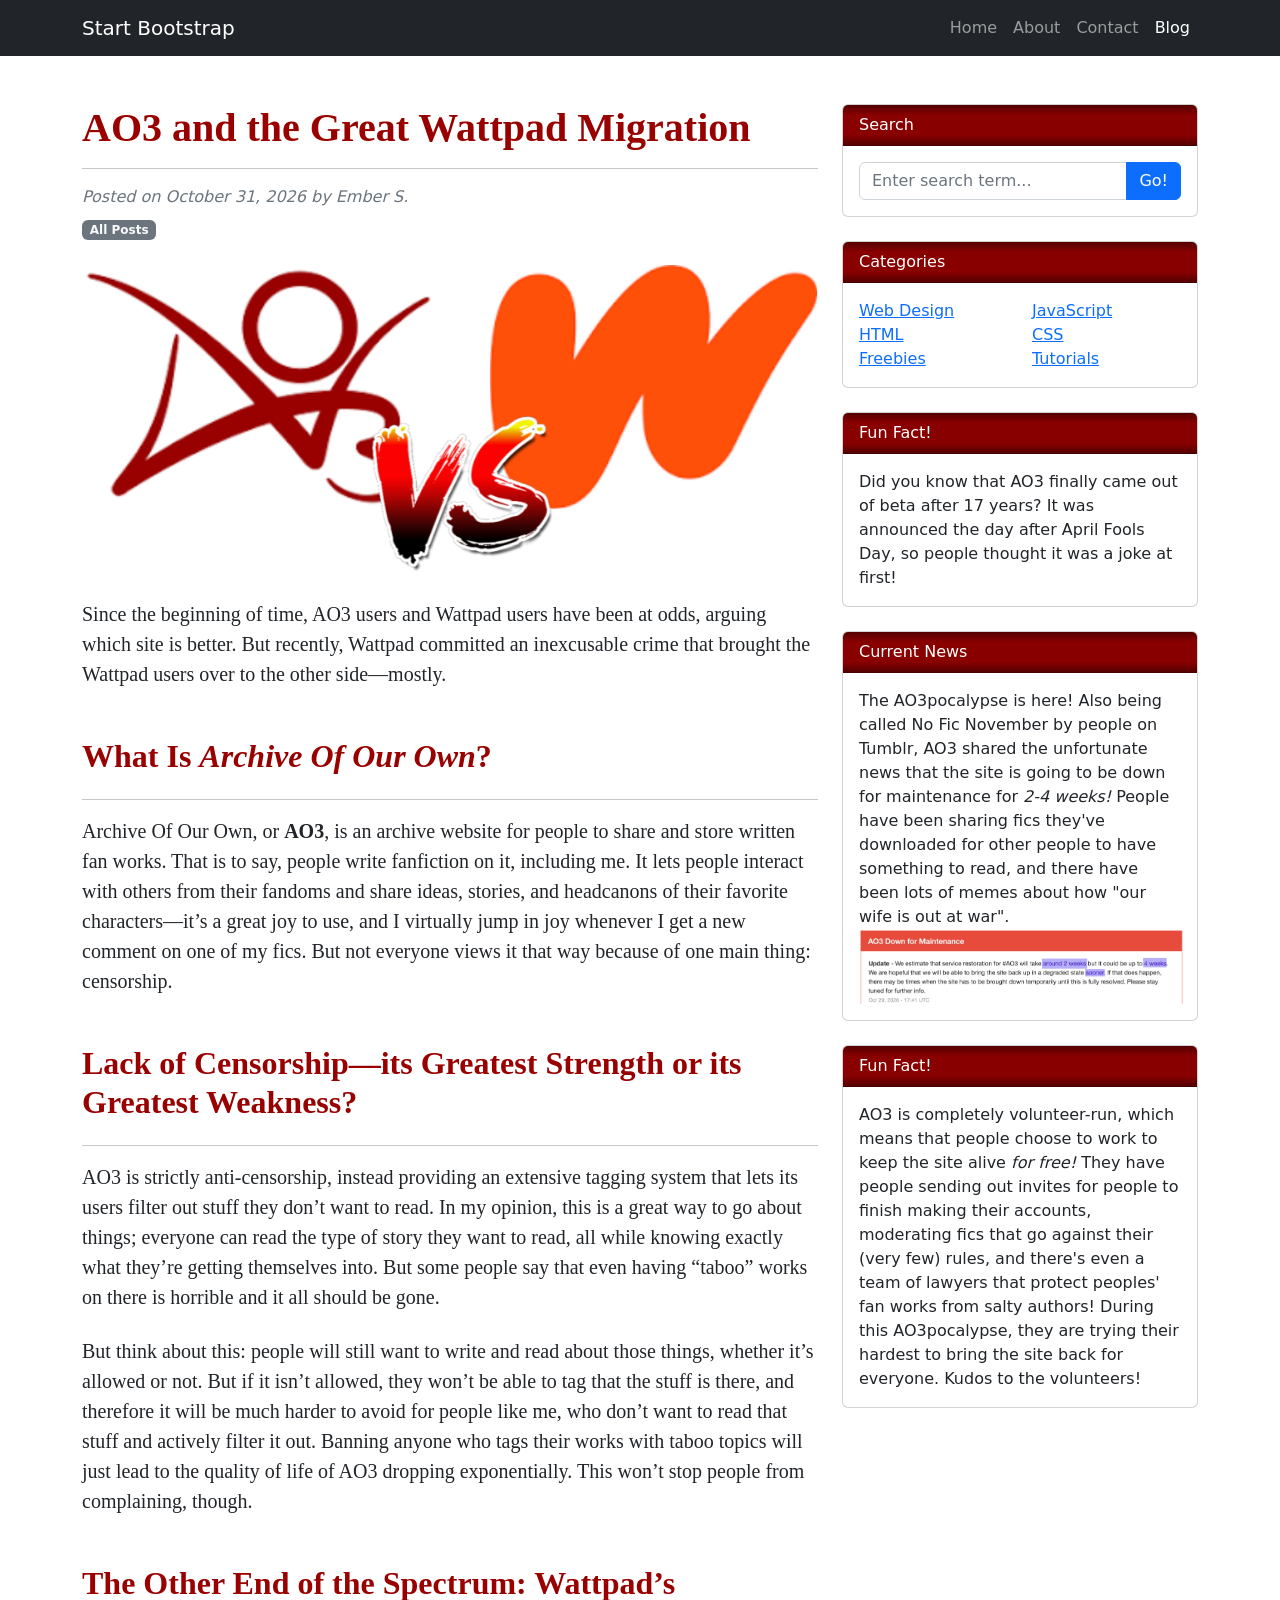
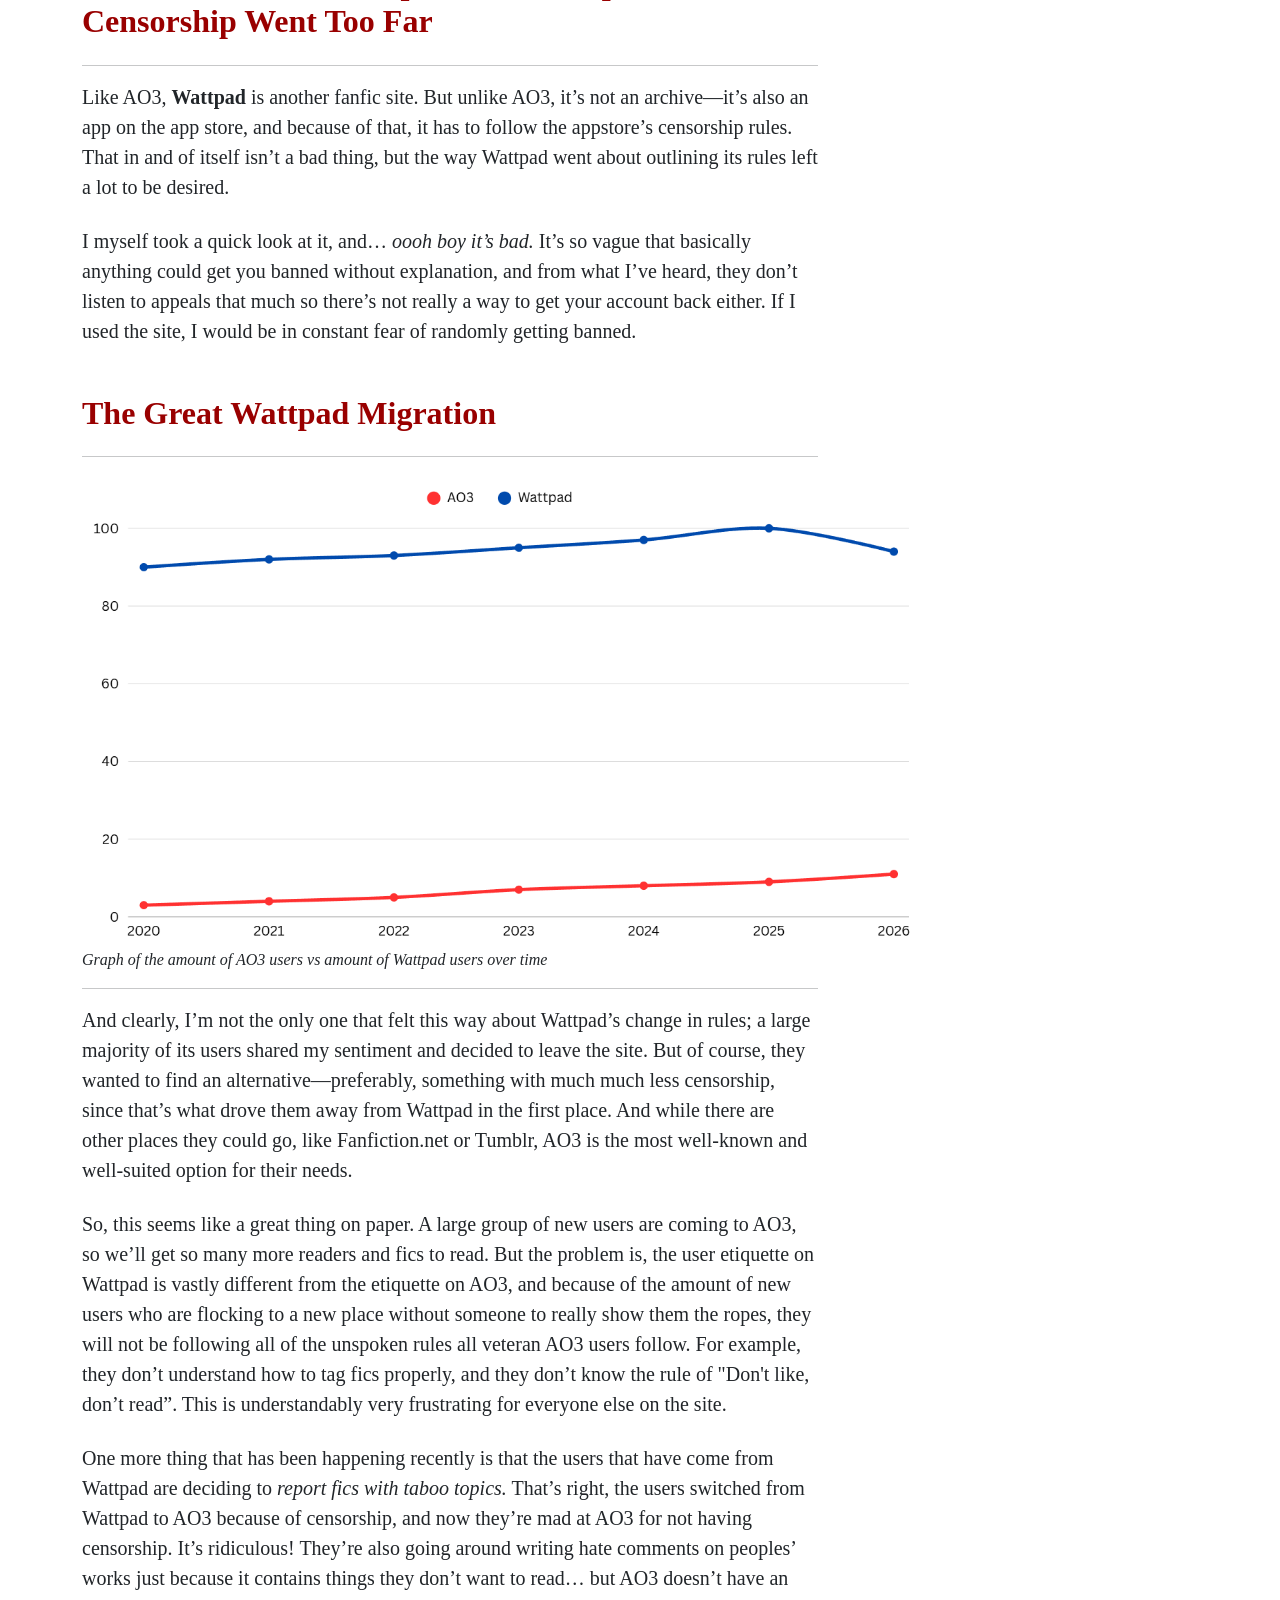
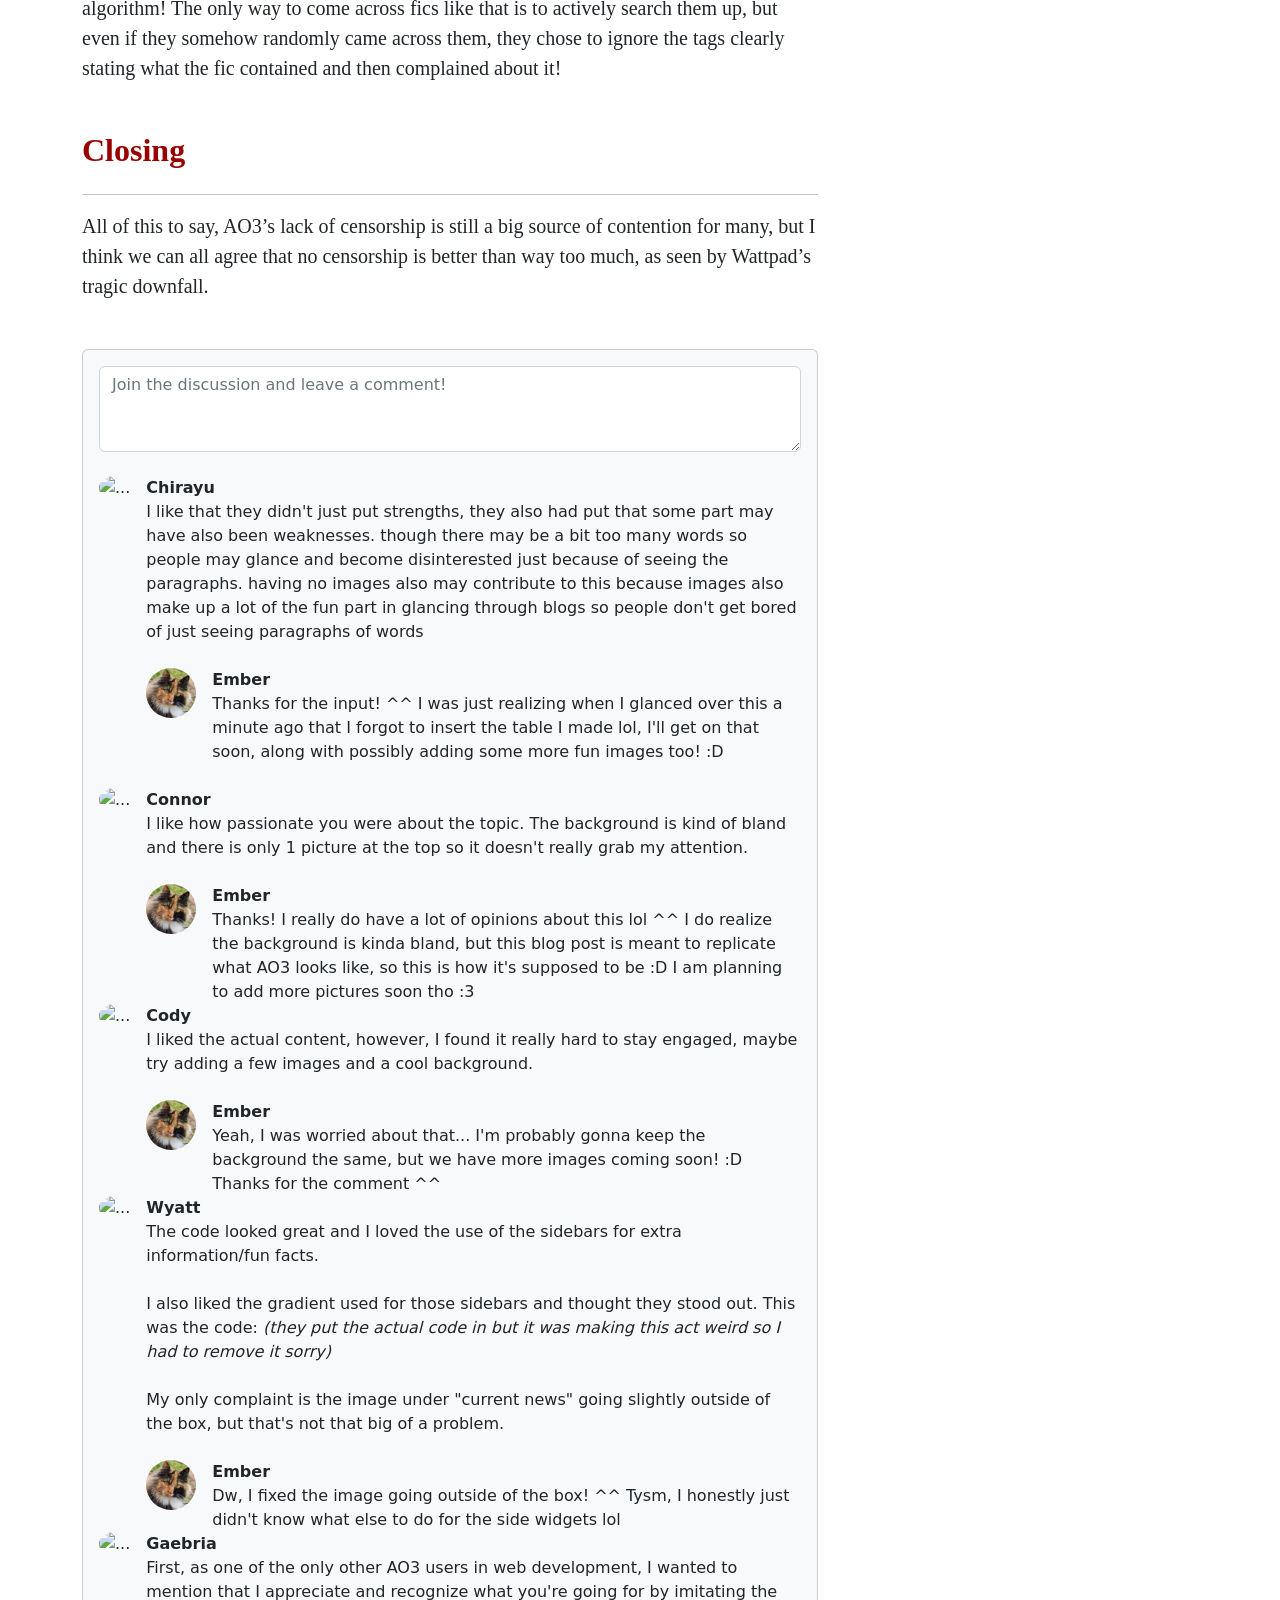
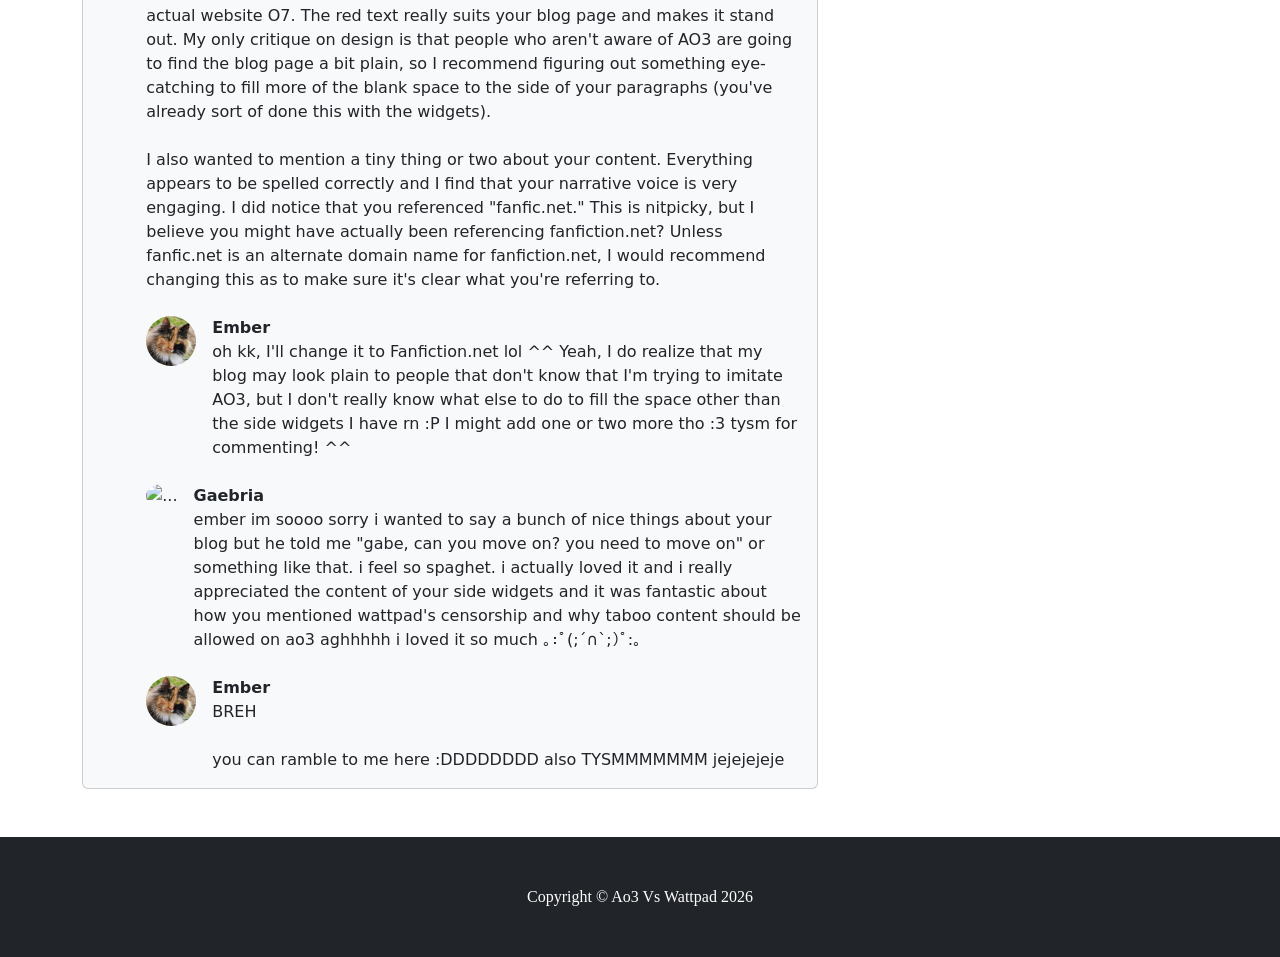
==== commit d578a0d5: "changed it again" ====
--- a/ao3-vs-wattpad/index.html
+++ b/ao3-vs-wattpad/index.html
@@ -89,7 +89,7 @@
                                         I like that they didn't just put strengths, they also had put that some part may have also been weaknesses. though there may be a bit too many words so people may glance and become disinterested just because of seeing the paragraphs. having no images also may contribute to this because images also make up a lot of the fun part in glancing through blogs so people don't get bored of just seeing paragraphs of words
                                         <!-- Child comment 1-->
                                         <div class="d-flex mt-4">
-                                            <div class="flex-shrink-0"><img class="rounded-circle" src="tortiepfp.png" alt="..." height="50px" width="50px"></div>
+                                            <div class="flex-shrink-0"><img class="rounded-circle" src="serri-but-real-trust.png" alt="..." height="50px" width="50px"></div>
                                             <div class="ms-3">
                                                 <div class="fw-bold">Ember</div>
                                                 Thanks for the input! ^^ I was just realizing when I glanced over this a minute ago that I forgot to insert the table I made lol, I'll get on that soon, along with possibly adding some more fun images too! :D
@@ -105,7 +105,7 @@
                                         I like how passionate you were about the topic. The background is kind of bland and there is only 1 picture at the top so it doesn't really grab my attention.
                                         <!-- Child comment 1-->
                                         <div class="d-flex mt-4">
-                                            <div class="flex-shrink-0"><img class="rounded-circle" src="tortiepfp.png" alt="..." height="50px" width="50px"></div>
+                                            <div class="flex-shrink-0"><img class="rounded-circle" src="serri-but-real-trust.png" alt="..." height="50px" width="50px"></div>
                                             <div class="ms-3">
                                                 <div class="fw-bold">Ember</div>
                                                 Thanks! I really do have a lot of opinions about this lol ^^ I do realize the background is kinda bland, but this blog post is meant to replicate what AO3 looks like, so this is how it's supposed to be :D I am planning to add more pictures soon tho :3
@@ -121,7 +121,7 @@
                                         I liked the actual content, however, I found it really hard to stay engaged, maybe try adding a few images and a cool background.
                                         <!-- Child comment 1-->
                                         <div class="d-flex mt-4">
-                                            <div class="flex-shrink-0"><img class="rounded-circle" src="tortiepfp.png" alt="..." height="50px" width="50px"></div>
+                                            <div class="flex-shrink-0"><img class="rounded-circle" src="serri-but-real-trust.png" alt="..." height="50px" width="50px"></div>
                                             <div class="ms-3">
                                                 <div class="fw-bold">Ember</div>
                                                 Yeah, I was worried about that... I'm probably gonna keep the background the same, but we have more images coming soon! :D Thanks for the comment ^^
@@ -139,7 +139,7 @@
                                         My only complaint is the image under "current news" going slightly outside of the box, but that's not that big of a problem.
                                         <!-- Child comment 1-->
                                         <div class="d-flex mt-4">
-                                            <div class="flex-shrink-0"><img class="rounded-circle" src="tortiepfp.png" alt="..." height="50px" width="50px"></div>
+                                            <div class="flex-shrink-0"><img class="rounded-circle" src="serri-but-real-trust.png" alt="..." height="50px" width="50px"></div>
                                             <div class="ms-3">
                                                 <div class="fw-bold">Ember</div>
                                                 Dw, I fixed the image going outside of the box! ^^ Tysm, I honestly just didn't know what else to do for the side widgets lol
@@ -156,7 +156,7 @@
                                         I also wanted to mention a tiny thing or two about your content. Everything appears to be spelled correctly and I find that your narrative voice is very engaging. I did notice that you referenced "fanfic.net." This is nitpicky, but I believe you might have actually been referencing fanfiction.net? Unless fanfic.net is an alternate domain name for fanfiction.net, I would recommend changing this as to make sure it's clear what you're referring to.
                                         <!-- Child comment 1-->
                                         <div class="d-flex mt-4">
-                                            <div class="flex-shrink-0"><img class="rounded-circle" src="tortiepfp.png" alt="..." height="50px" width="50px"></div>
+                                            <div class="flex-shrink-0"><img class="rounded-circle" src="serri-but-real-trust.png" alt="..." height="50px" width="50px"></div>
                                             <div class="ms-3">
                                                 <div class="fw-bold">Ember</div>
                                                 oh kk, I'll change it to Fanfiction.net lol ^^ Yeah, I do realize that my blog may look plain to people that don't know that I'm trying to imitate AO3, but I don't really know what else to do to fill the space other than the side widgets I have rn :P I might add one or two more tho :3 tysm for commenting! ^^
@@ -172,7 +172,7 @@
                                         </div>
                                         <!-- Child comment 3-->
                                         <div class="d-flex mt-4">
-                                            <div class="flex-shrink-0"><img class="rounded-circle" src="tortiepfp.png" alt="..." height="50px" width="50px"></div>
+                                            <div class="flex-shrink-0"><img class="rounded-circle" src="serri-but-real-trust.png" alt="..." height="50px" width="50px"></div>
                                             <div class="ms-3">
                                                 <div class="fw-bold">Ember</div>
                                                 BREH<br><br>
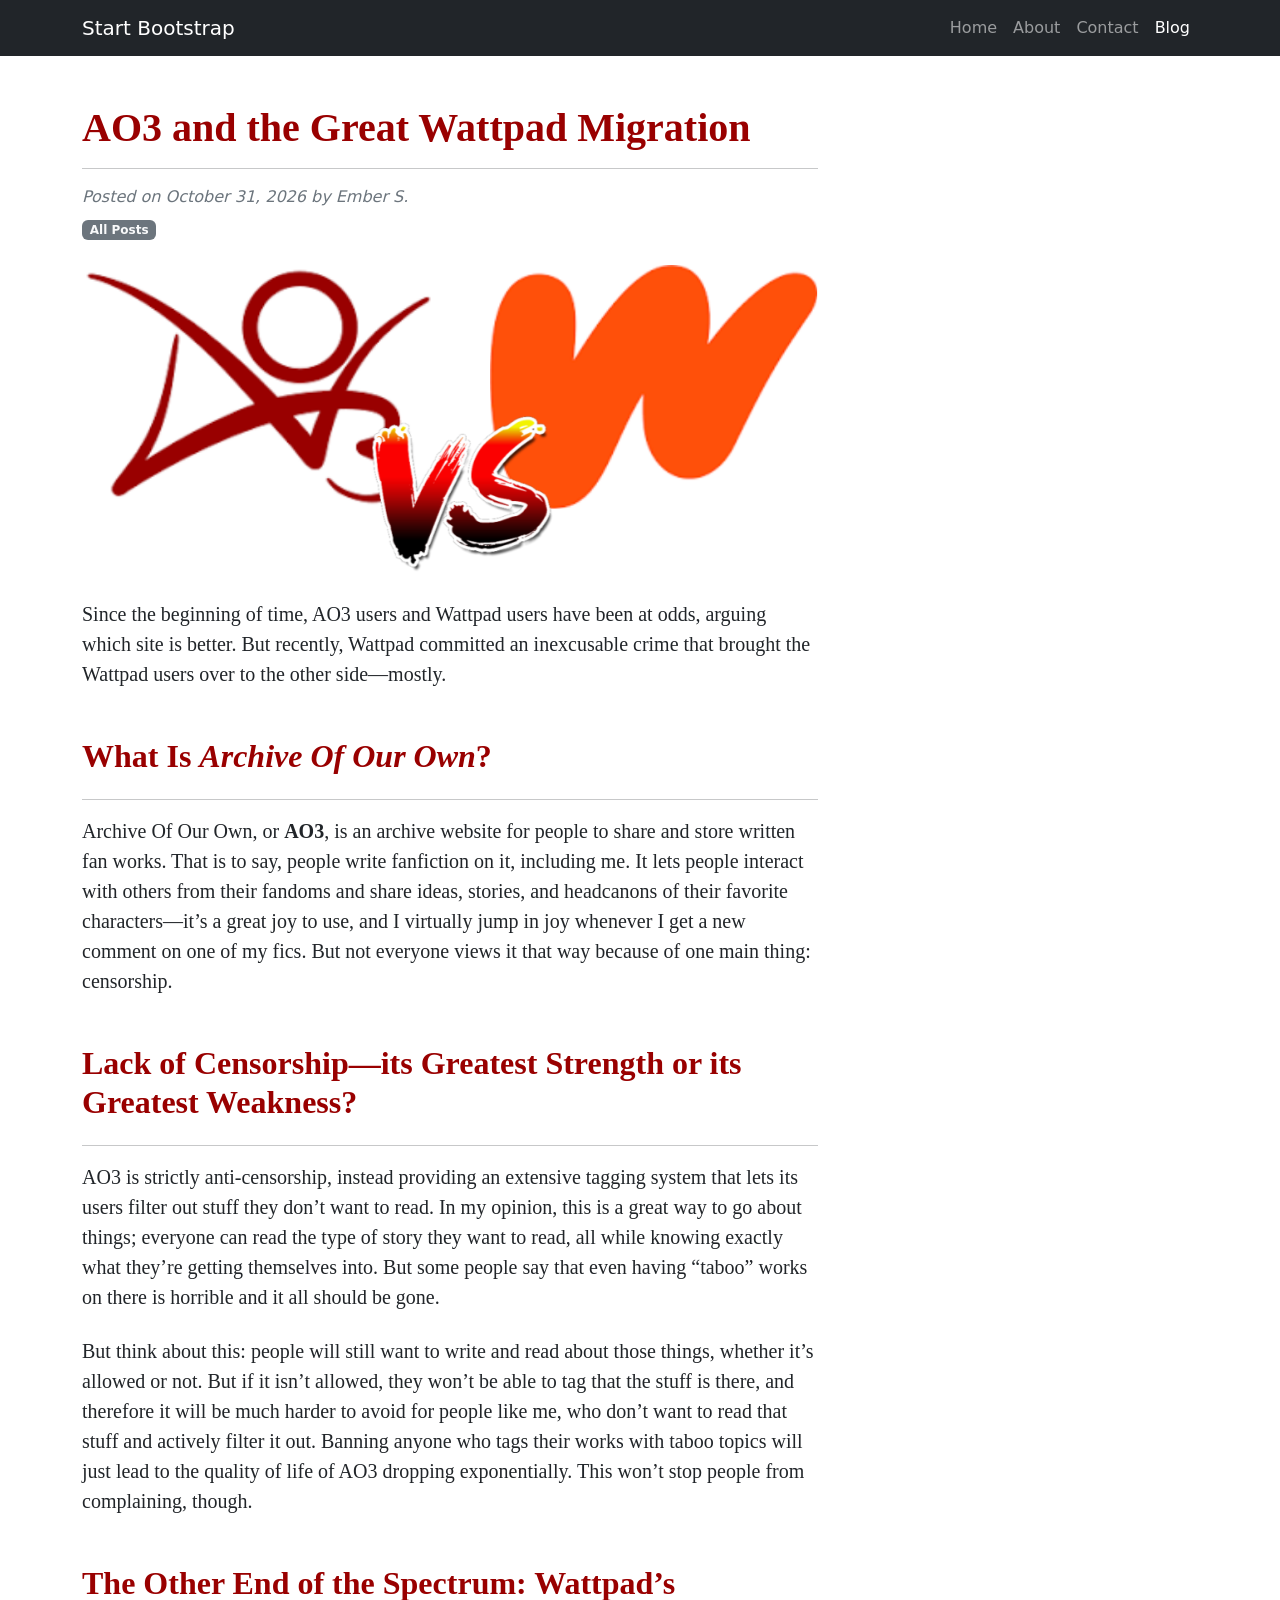
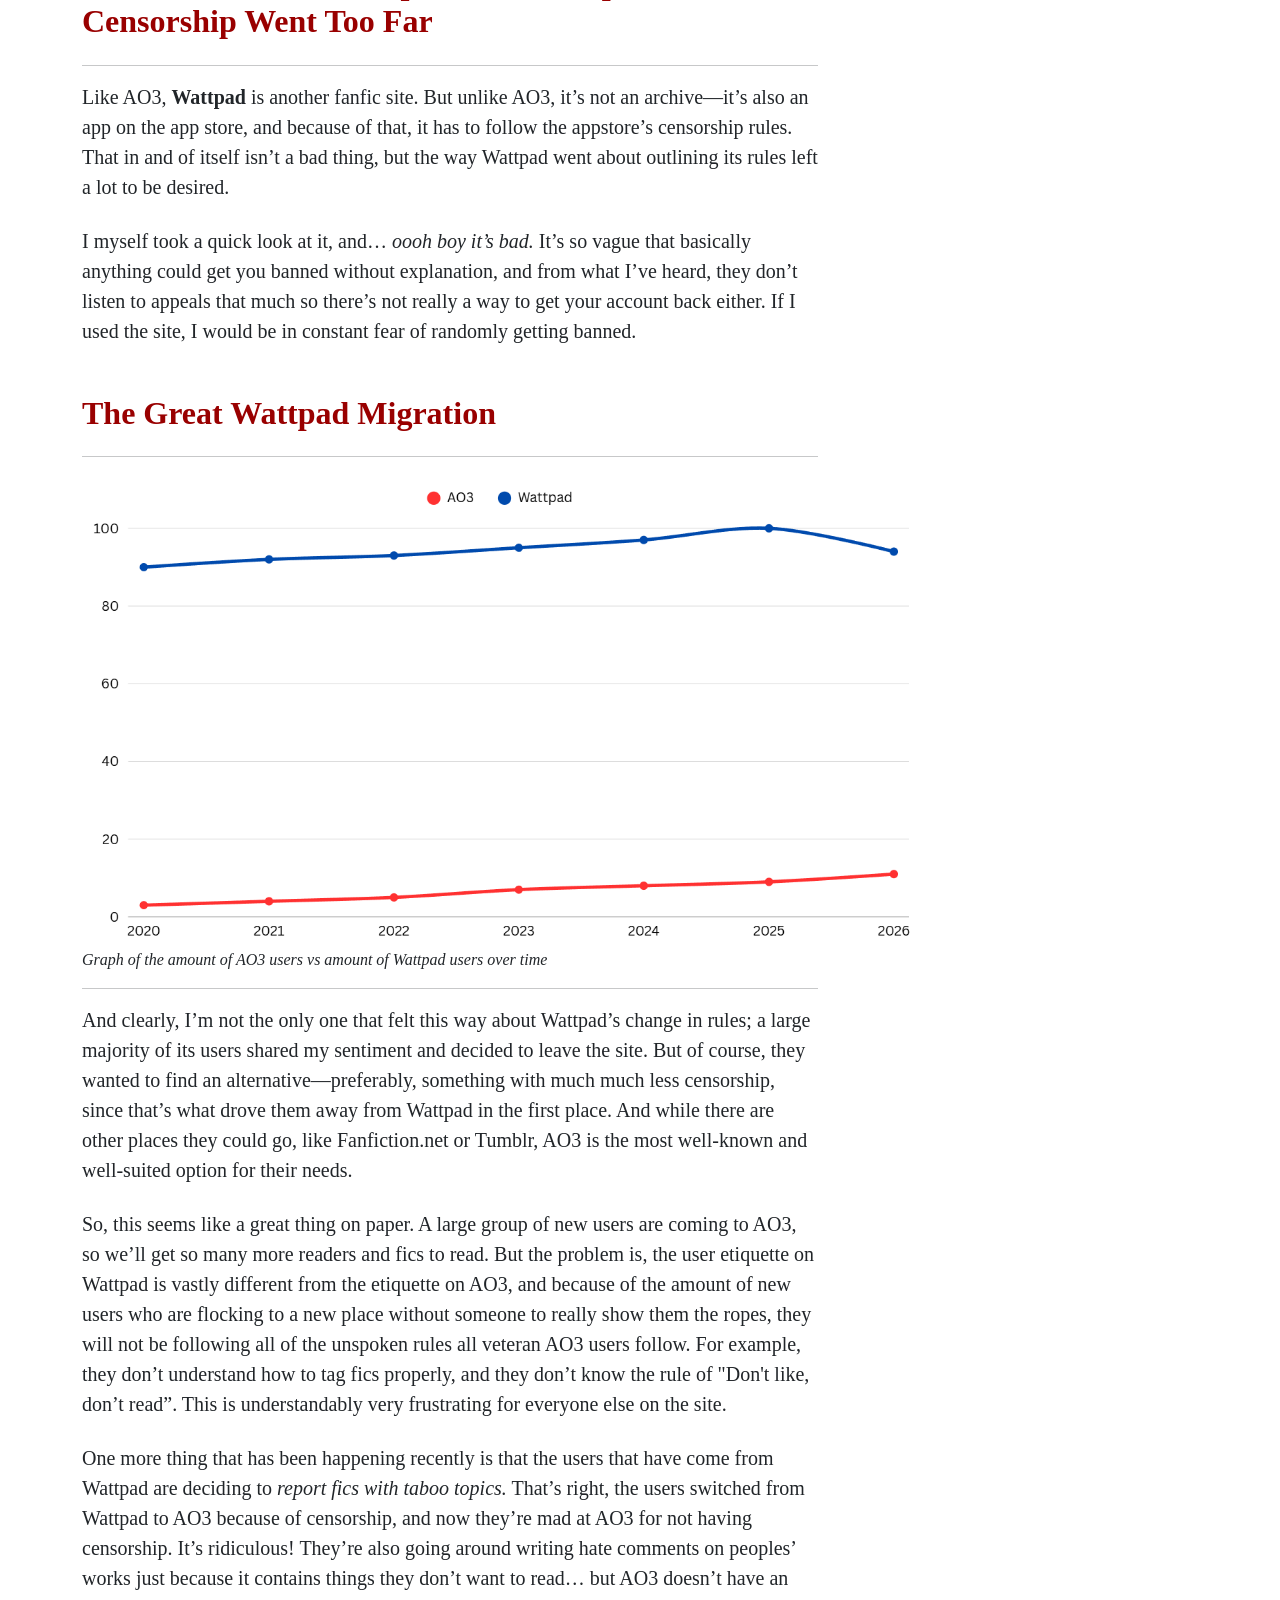
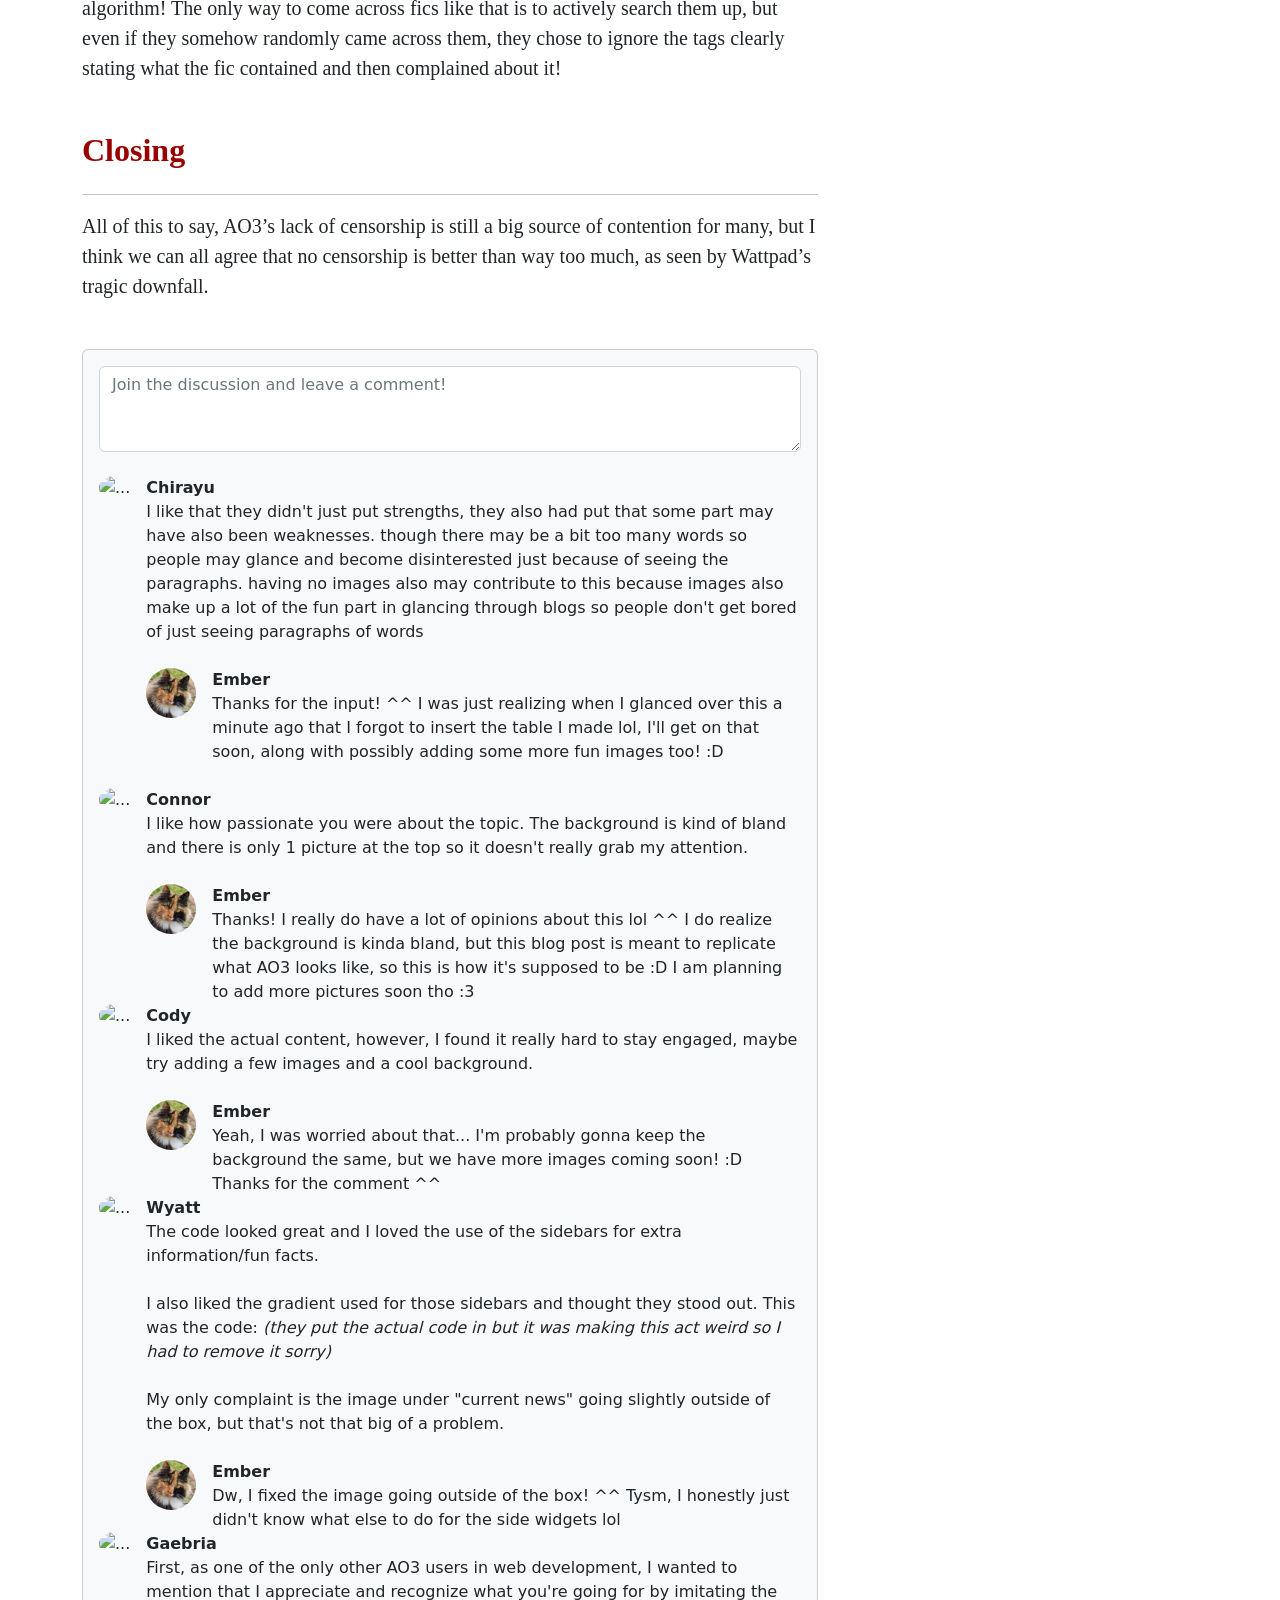
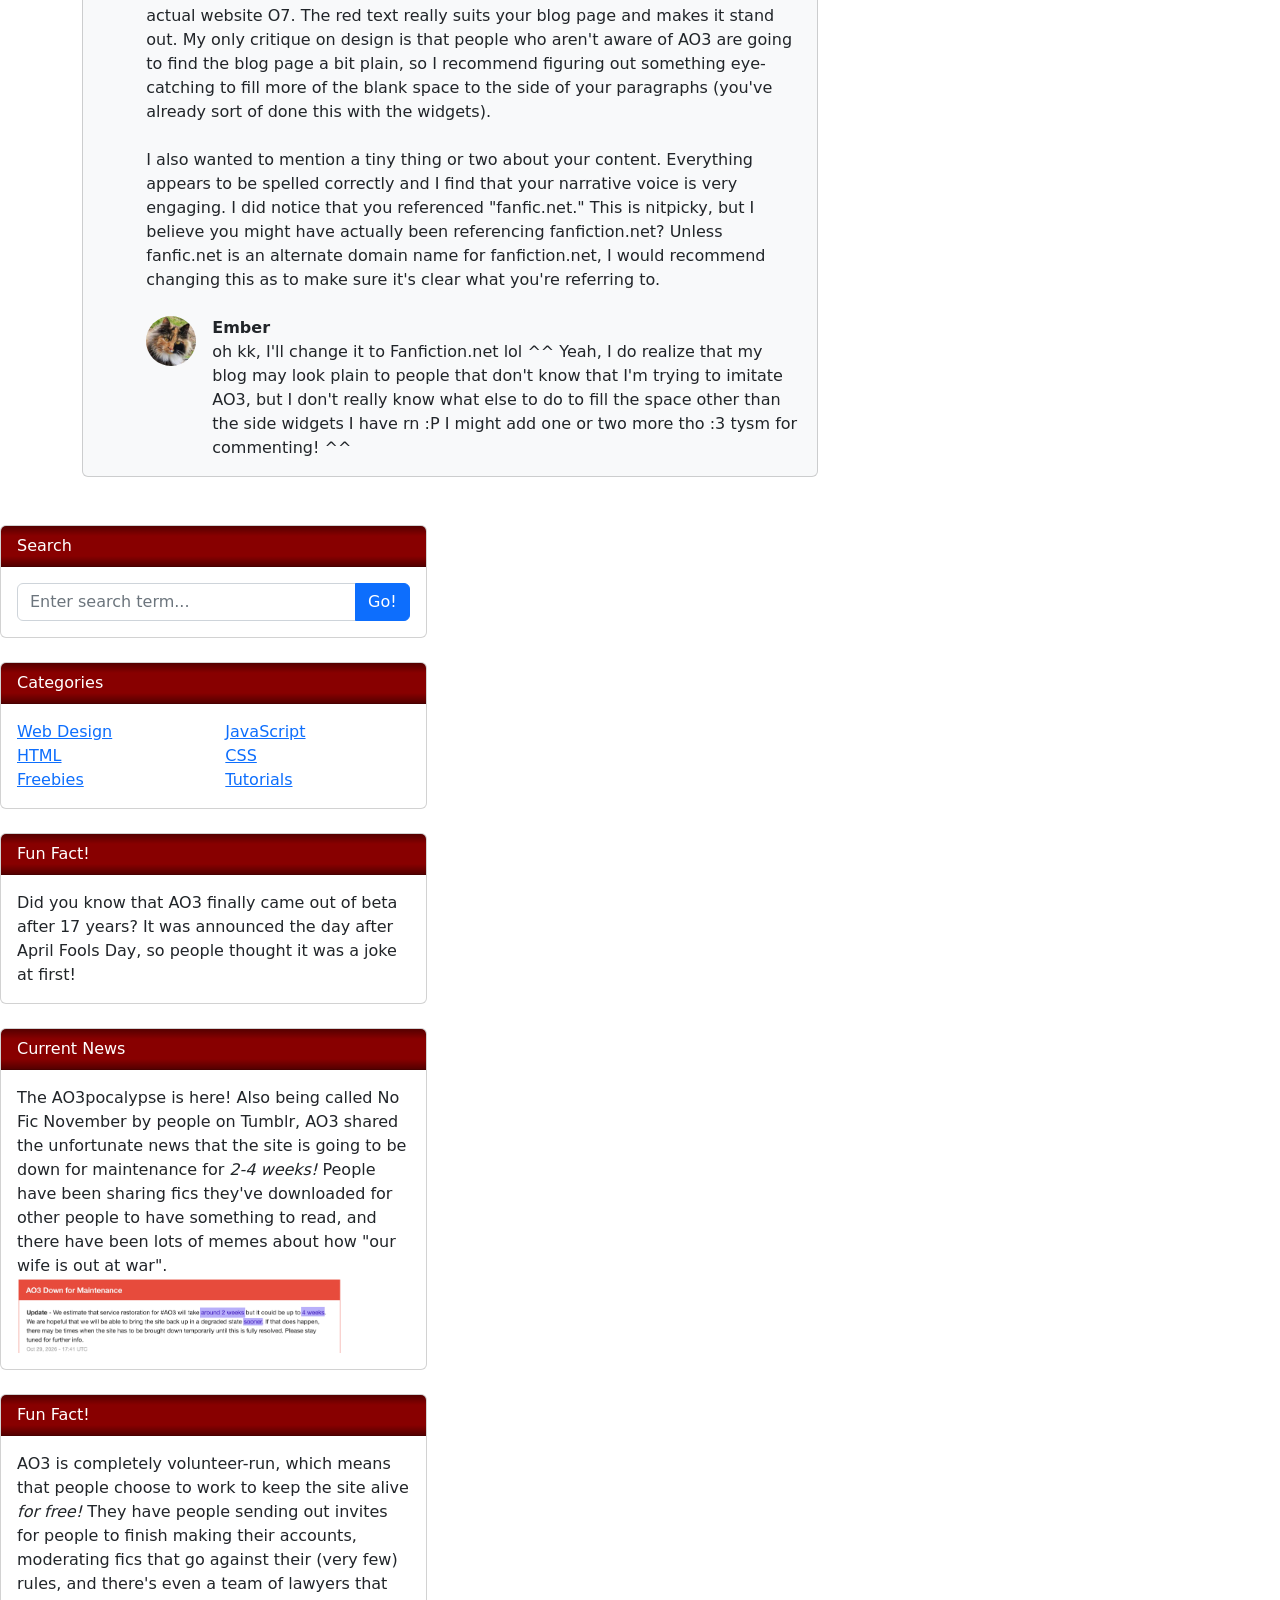
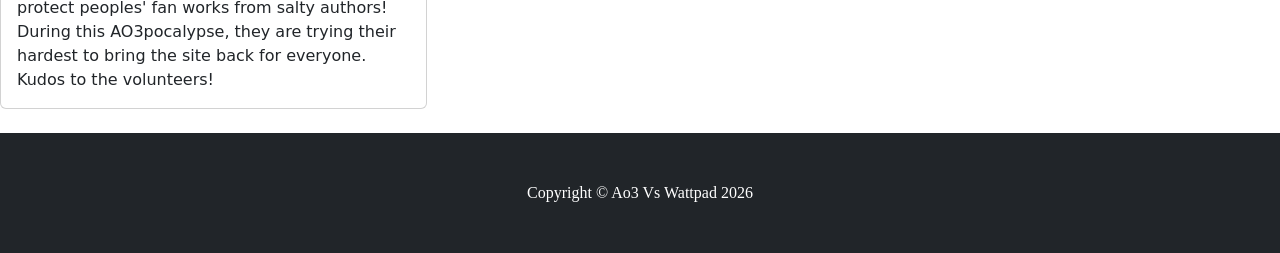
==== commit e4dce52e: "removed something" ====
--- a/ao3-vs-wattpad/index.html
+++ b/ao3-vs-wattpad/index.html
@@ -162,21 +162,6 @@
                                                 oh kk, I'll change it to Fanfiction.net lol ^^ Yeah, I do realize that my blog may look plain to people that don't know that I'm trying to imitate AO3, but I don't really know what else to do to fill the space other than the side widgets I have rn :P I might add one or two more tho :3 tysm for commenting! ^^
                                             </div>
                                         </div>
-                                        <!-- Child comment 2-->
-                                        <div class="d-flex mt-4">
-                                            <div class="flex-shrink-0"><img class="rounded-circle" src="https://cdn12.picryl.com/photo/2016/12/31/cat-pet-female-animals-ce888b-1024.jpg" alt="..." height="50px" width="50px"></div>
-                                            <div class="ms-3">
-                                                <div class="fw-bold">Gaebria</div>
-                                                ember im soooo sorry i wanted to say a bunch of nice things about your blog but he told me "gabe, can you move on? you need to move on" or something like that. i feel so spaghet. i actually loved it and i really appreciated the content of your side widgets and it was fantastic about how you mentioned wattpad's censorship and why taboo content should be allowed on ao3 aghhhhh i loved it so much ｡:ﾟ(;´∩`;)ﾟ:｡
-                                            </div>
-                                        </div>
-                                        <!-- Child comment 3-->
-                                        <div class="d-flex mt-4">
-                                            <div class="flex-shrink-0"><img class="rounded-circle" src="serri-but-real-trust.png" alt="..." height="50px" width="50px"></div>
-                                            <div class="ms-3">
-                                                <div class="fw-bold">Ember</div>
-                                                BREH<br><br>
-                                                you can ramble to me here :DDDDDDDD also TYSMMMMMMM jejejejeje
                                             </div>
                                         </div>
                                     </div>
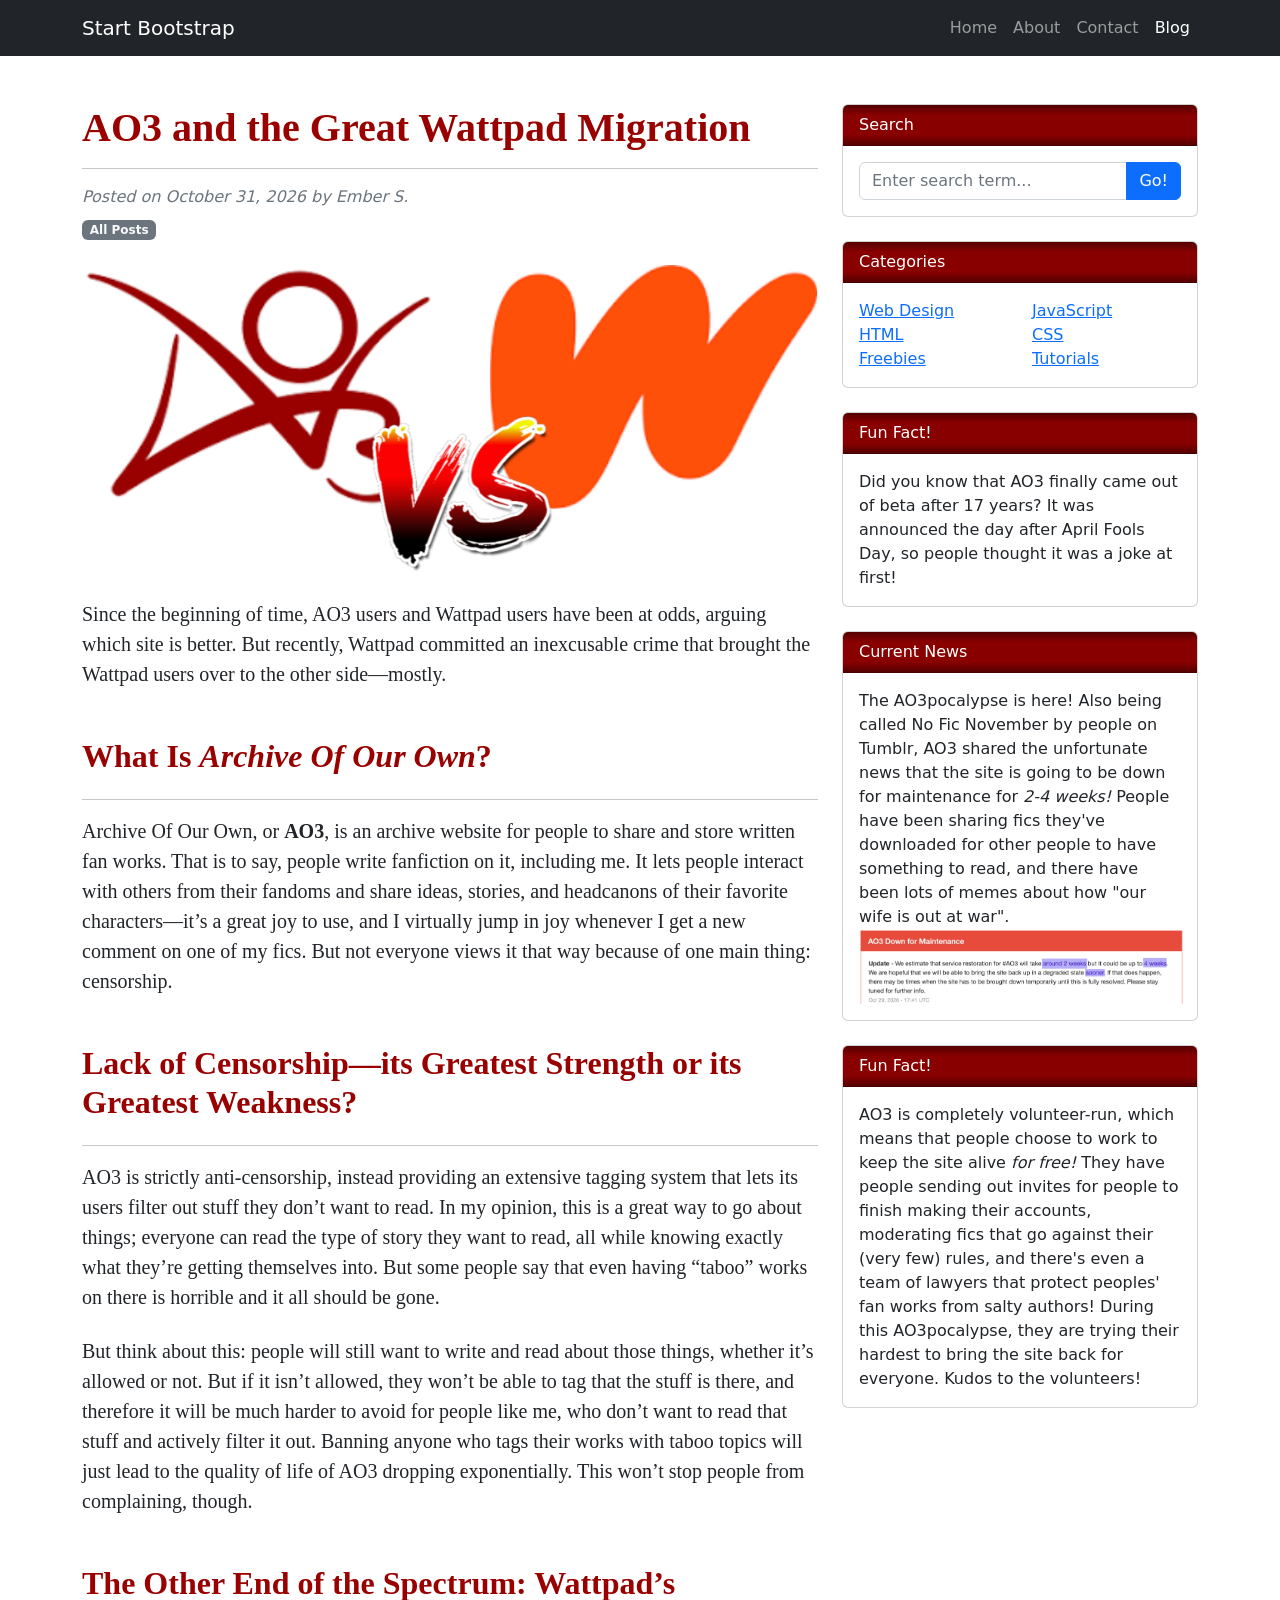
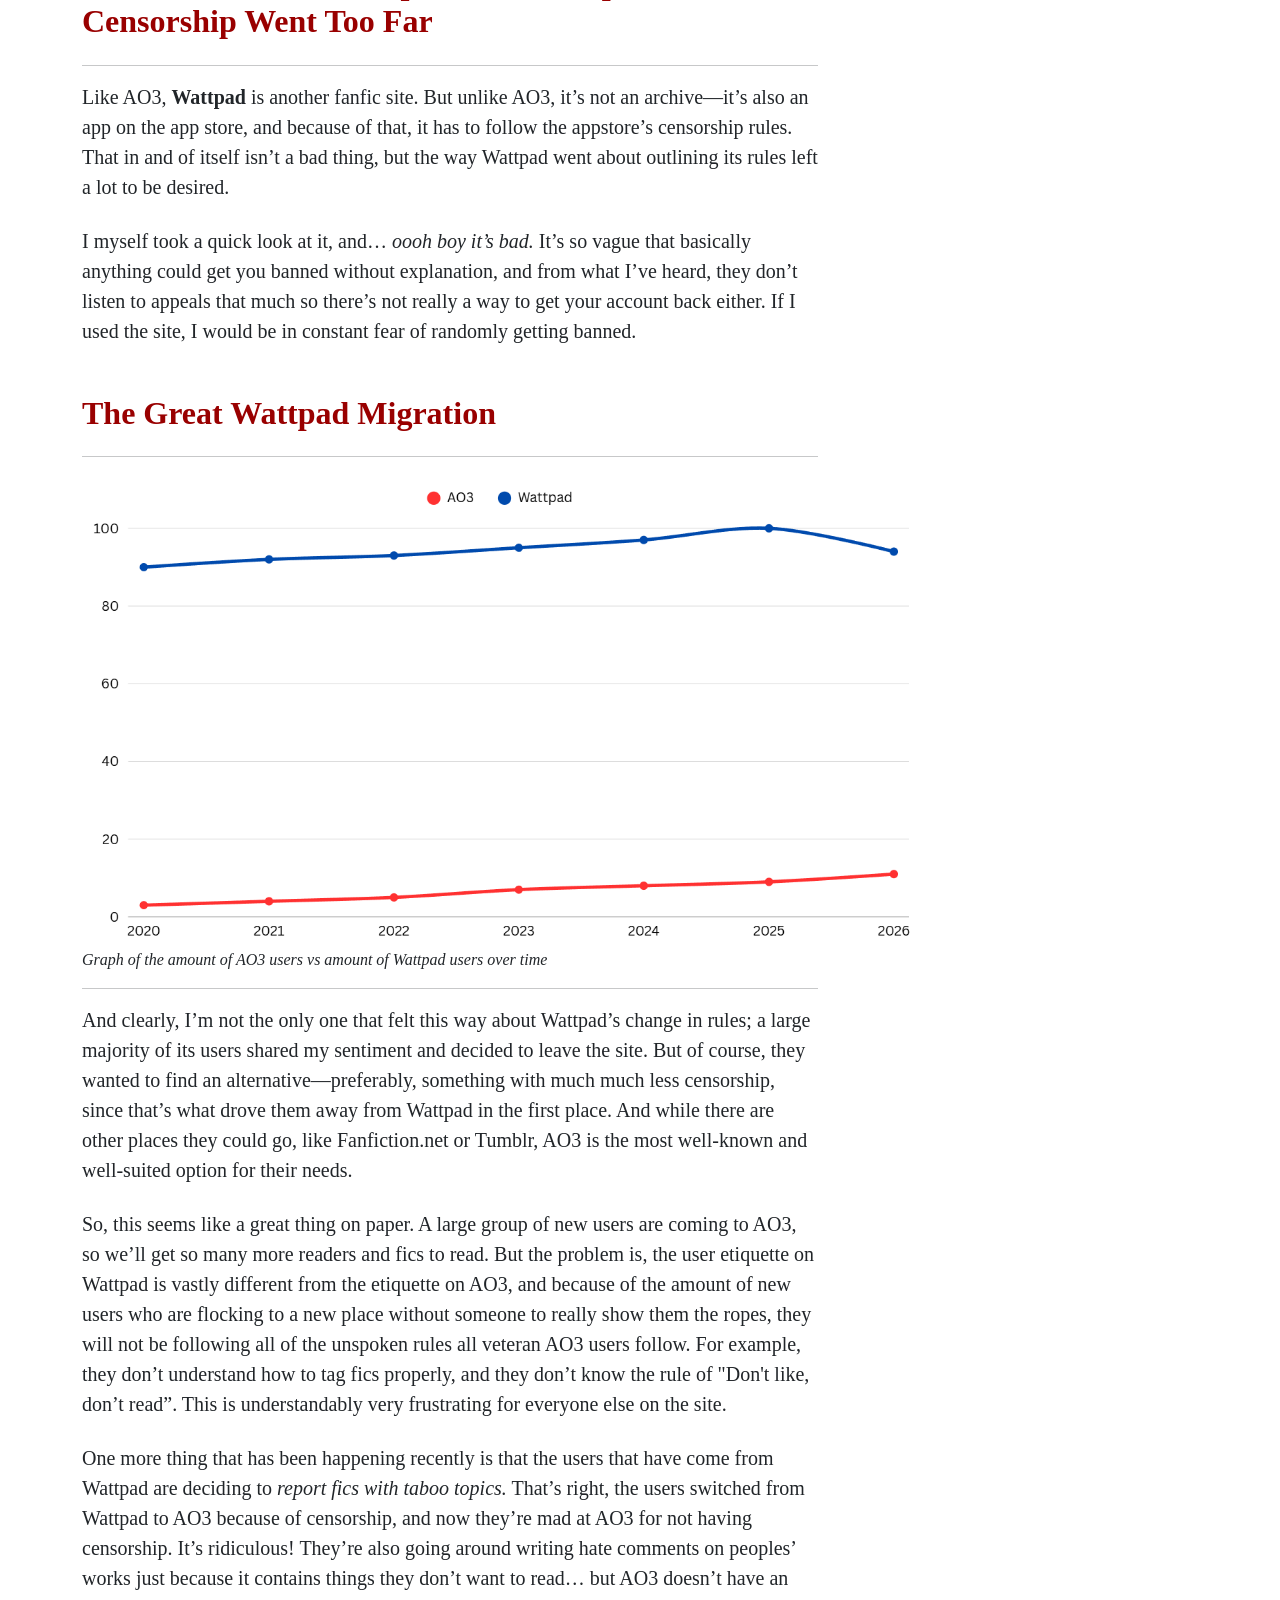
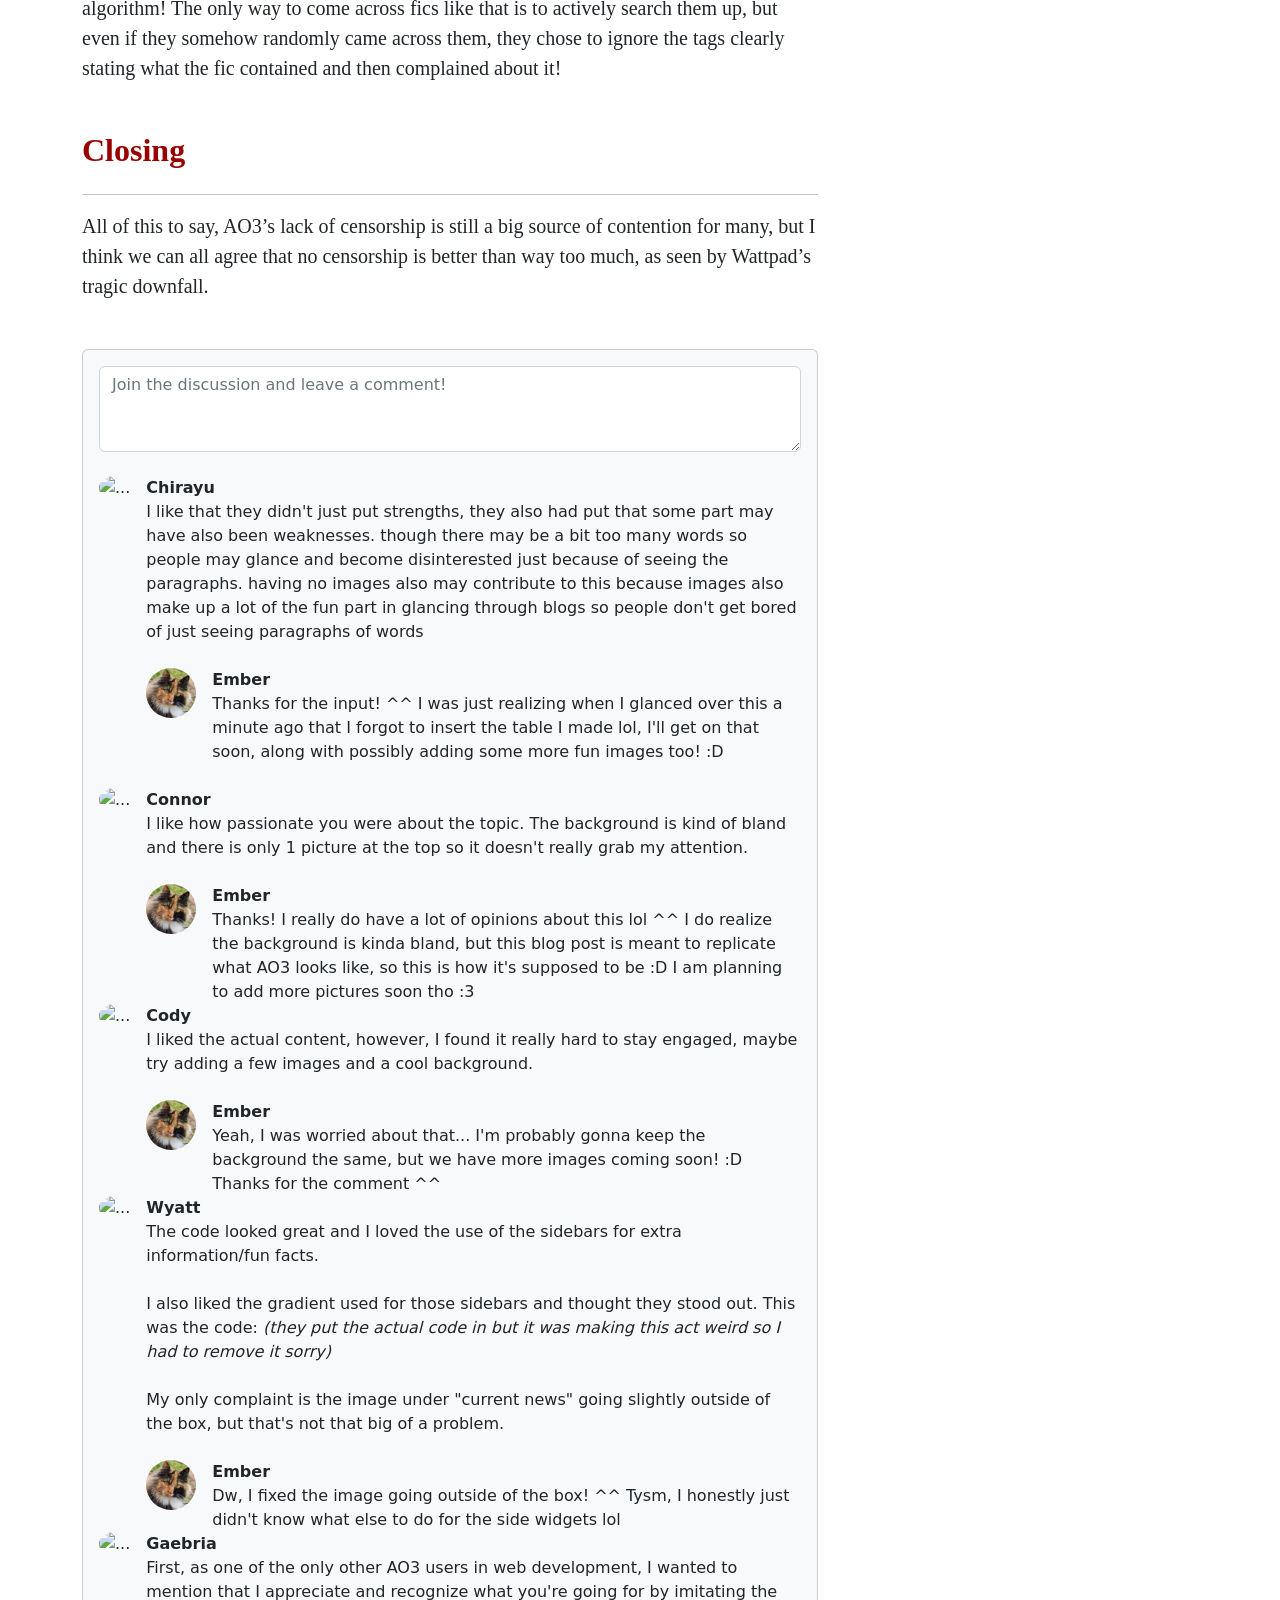
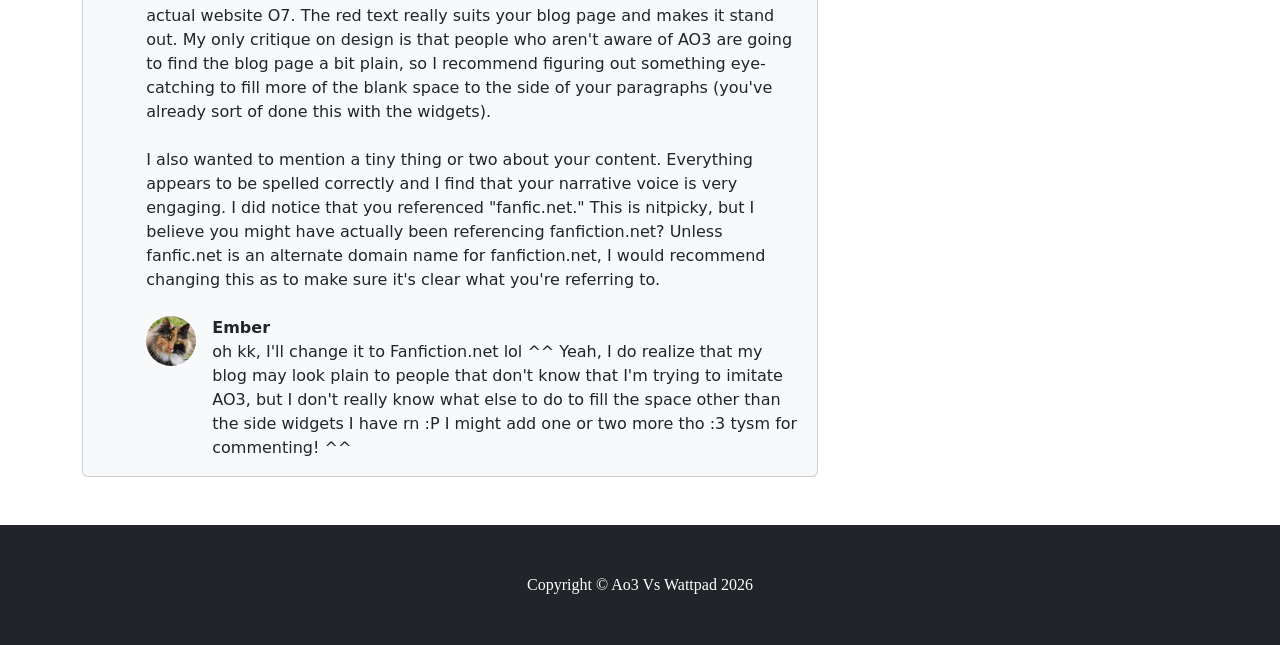
==== commit 1bfc10bb: "fixed a weird bug" ====
--- a/ao3-vs-wattpad/index.html
+++ b/ao3-vs-wattpad/index.html
@@ -162,8 +162,6 @@
                                                 oh kk, I'll change it to Fanfiction.net lol ^^ Yeah, I do realize that my blog may look plain to people that don't know that I'm trying to imitate AO3, but I don't really know what else to do to fill the space other than the side widgets I have rn :P I might add one or two more tho :3 tysm for commenting! ^^
                                             </div>
                                         </div>
-                                            </div>
-                                        </div>
                                     </div>
                                 </div>
                             </div>
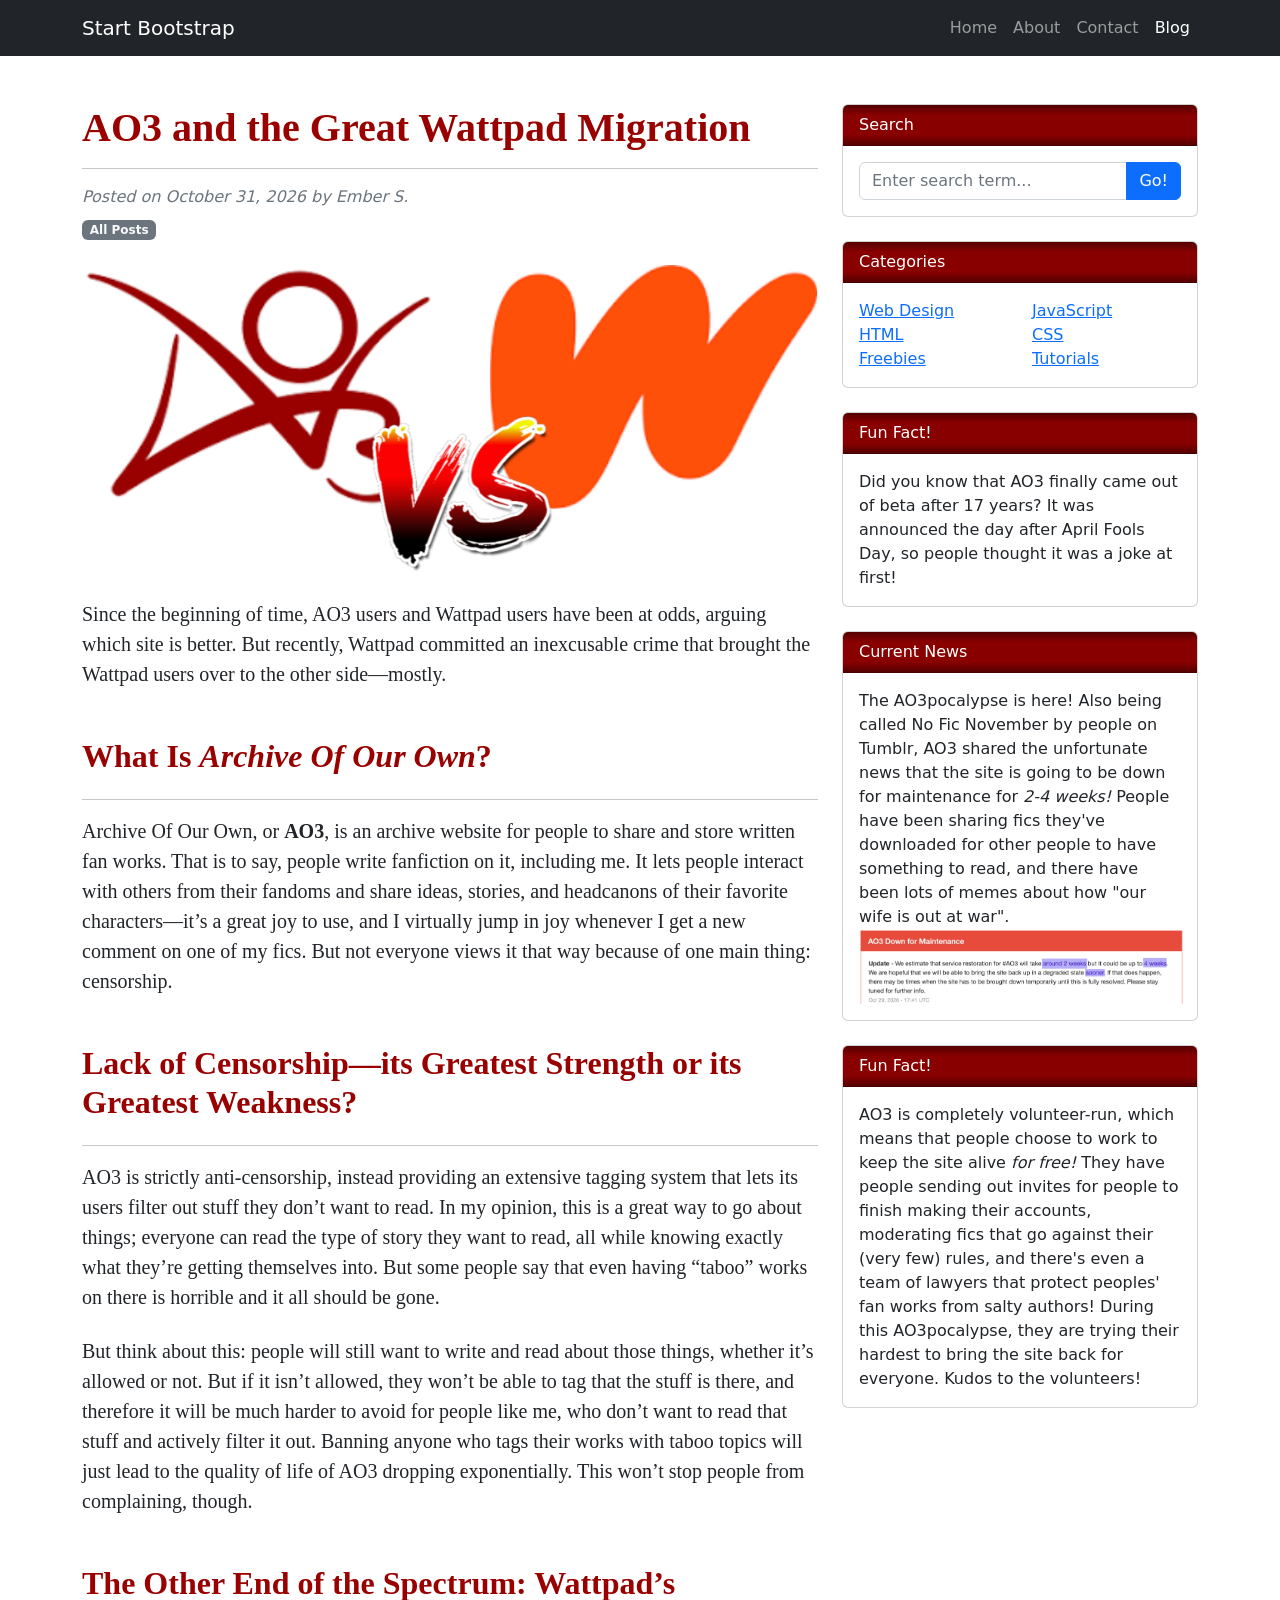
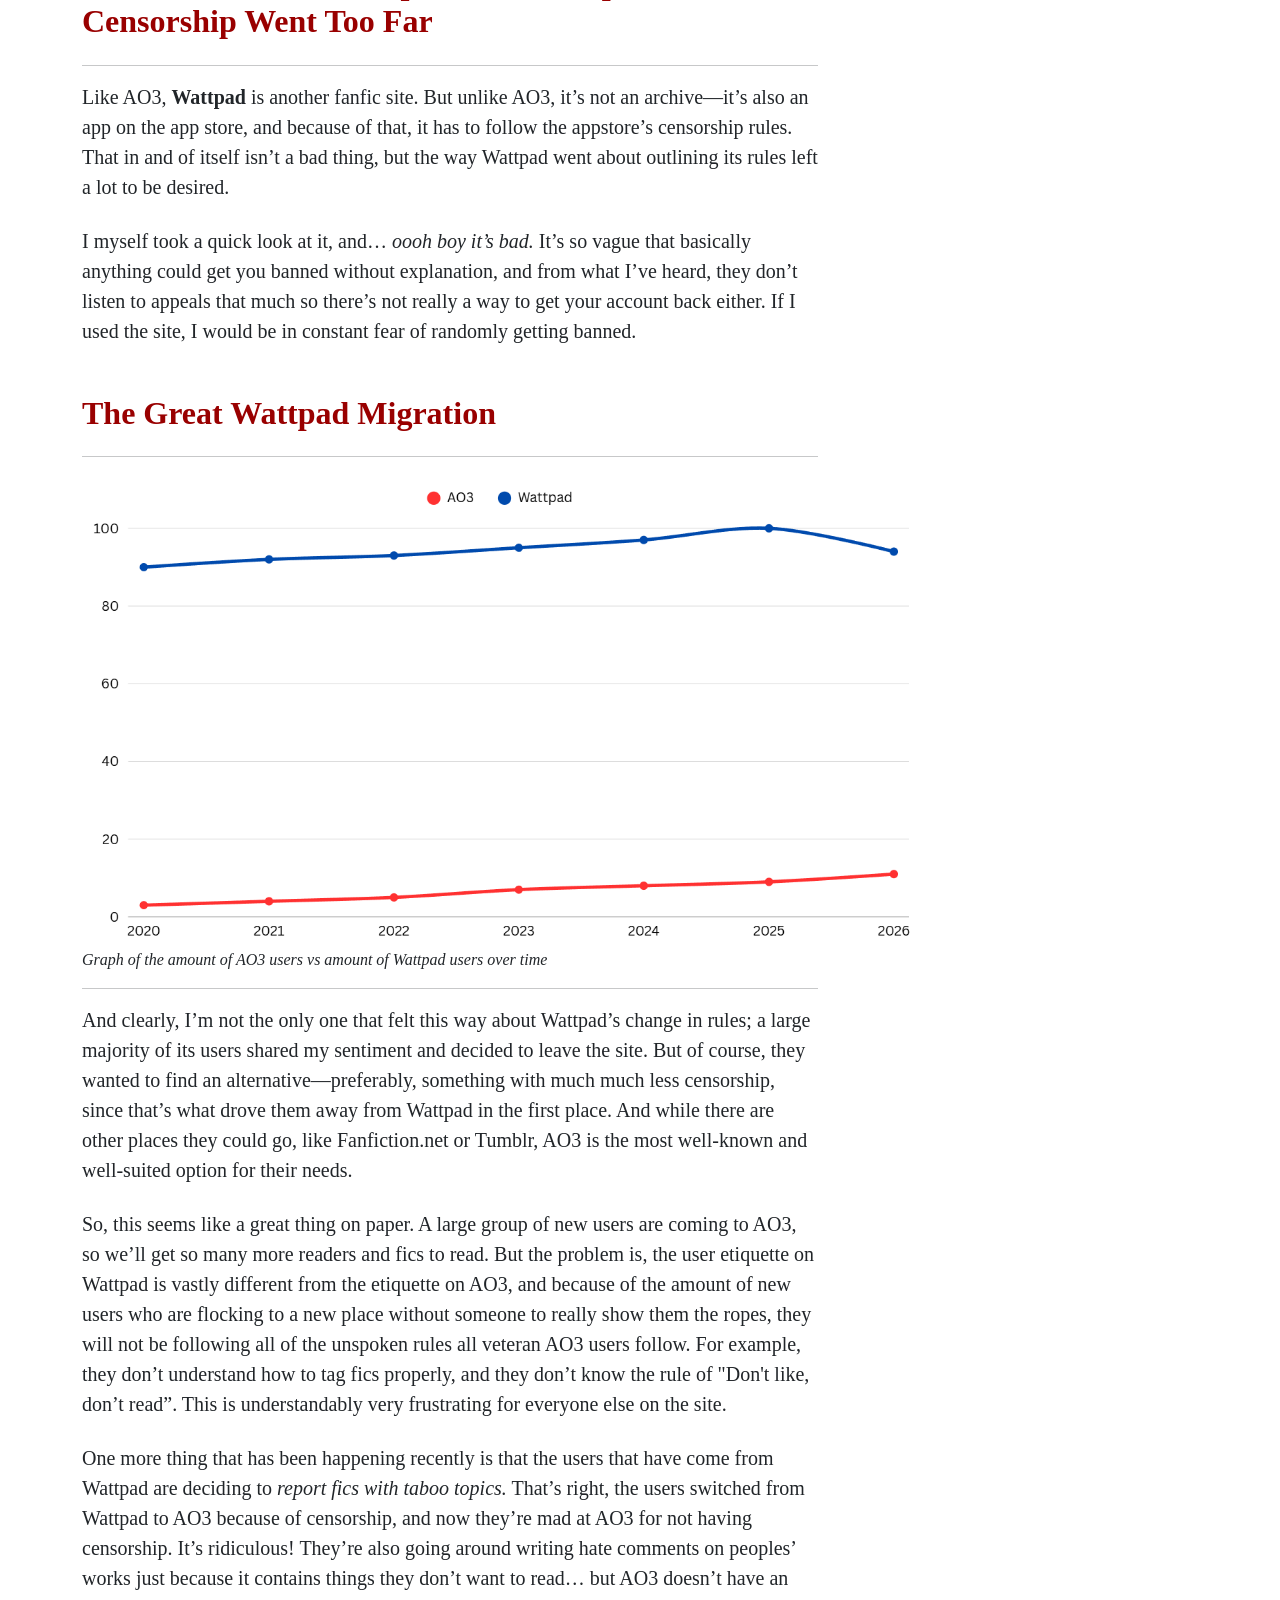
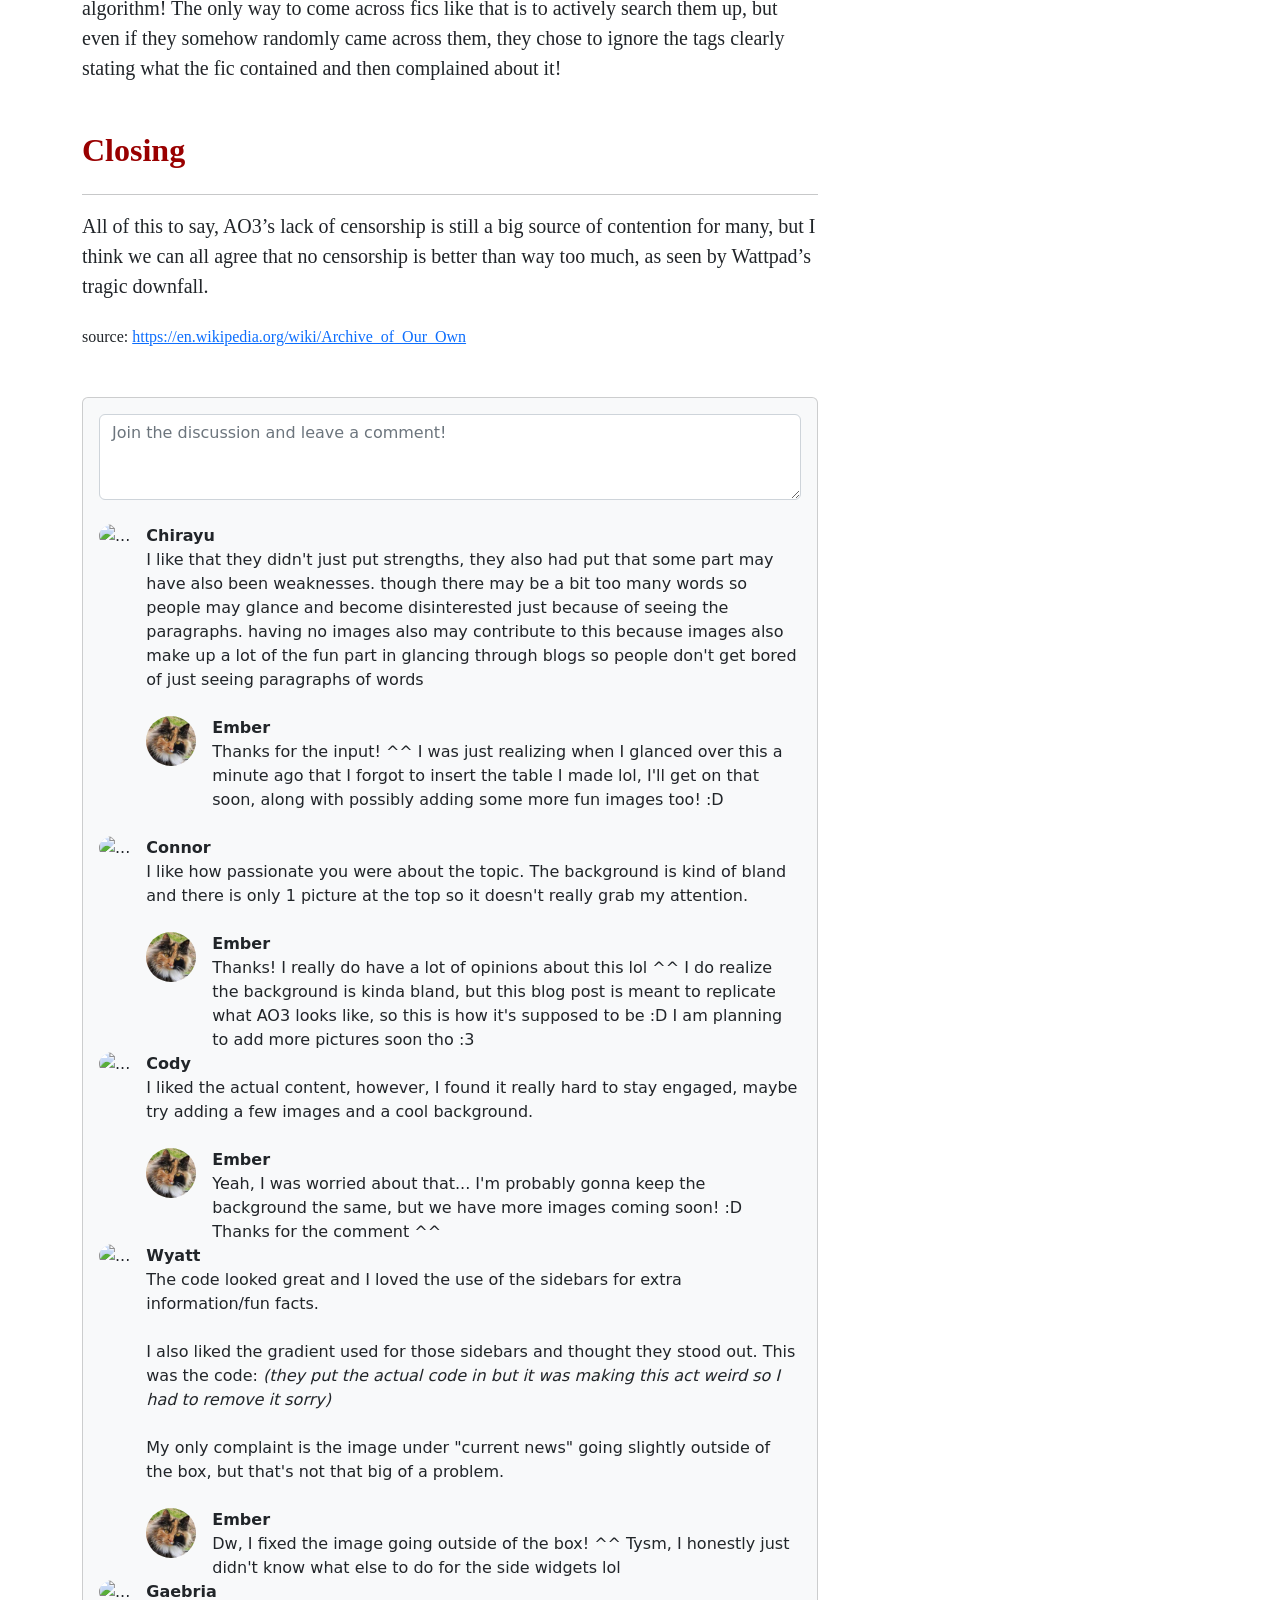
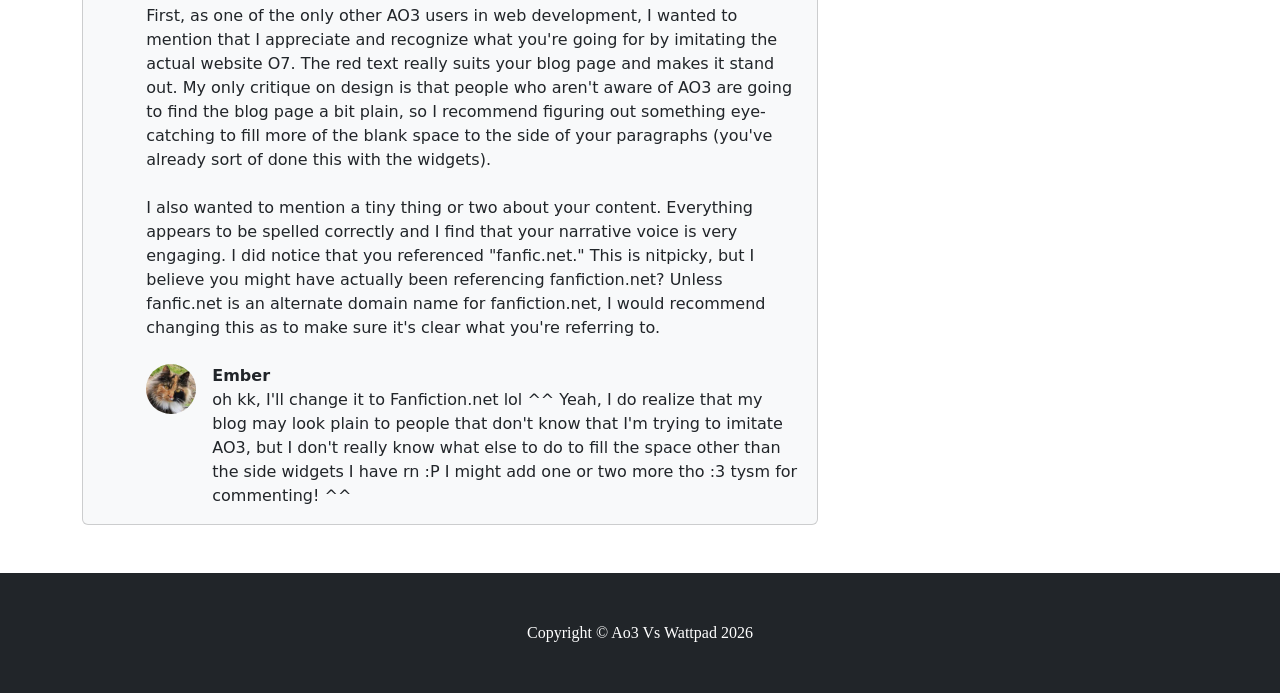
==== commit 59bceba3: "added a source" ====
--- a/ao3-vs-wattpad/index.html
+++ b/ao3-vs-wattpad/index.html
@@ -72,6 +72,7 @@
                             <h2 class="fw-bolder mb-4 mt-5">Closing</h2>
                             <hr>
                             <p class="fs-5 mb-4">All of this to say, AO3’s lack of censorship is still a big source of contention for many, but I think we can all agree that no censorship is better than way too much, as seen by Wattpad’s tragic downfall.</p>
+                            <p font-size:20px>source: <a href="https://en.wikipedia.org/wiki/Archive_of_Our_Own">https://en.wikipedia.org/wiki/Archive_of_Our_Own</a></p>
                         </section>
                     </article>
                     <!-- Comments section-->
